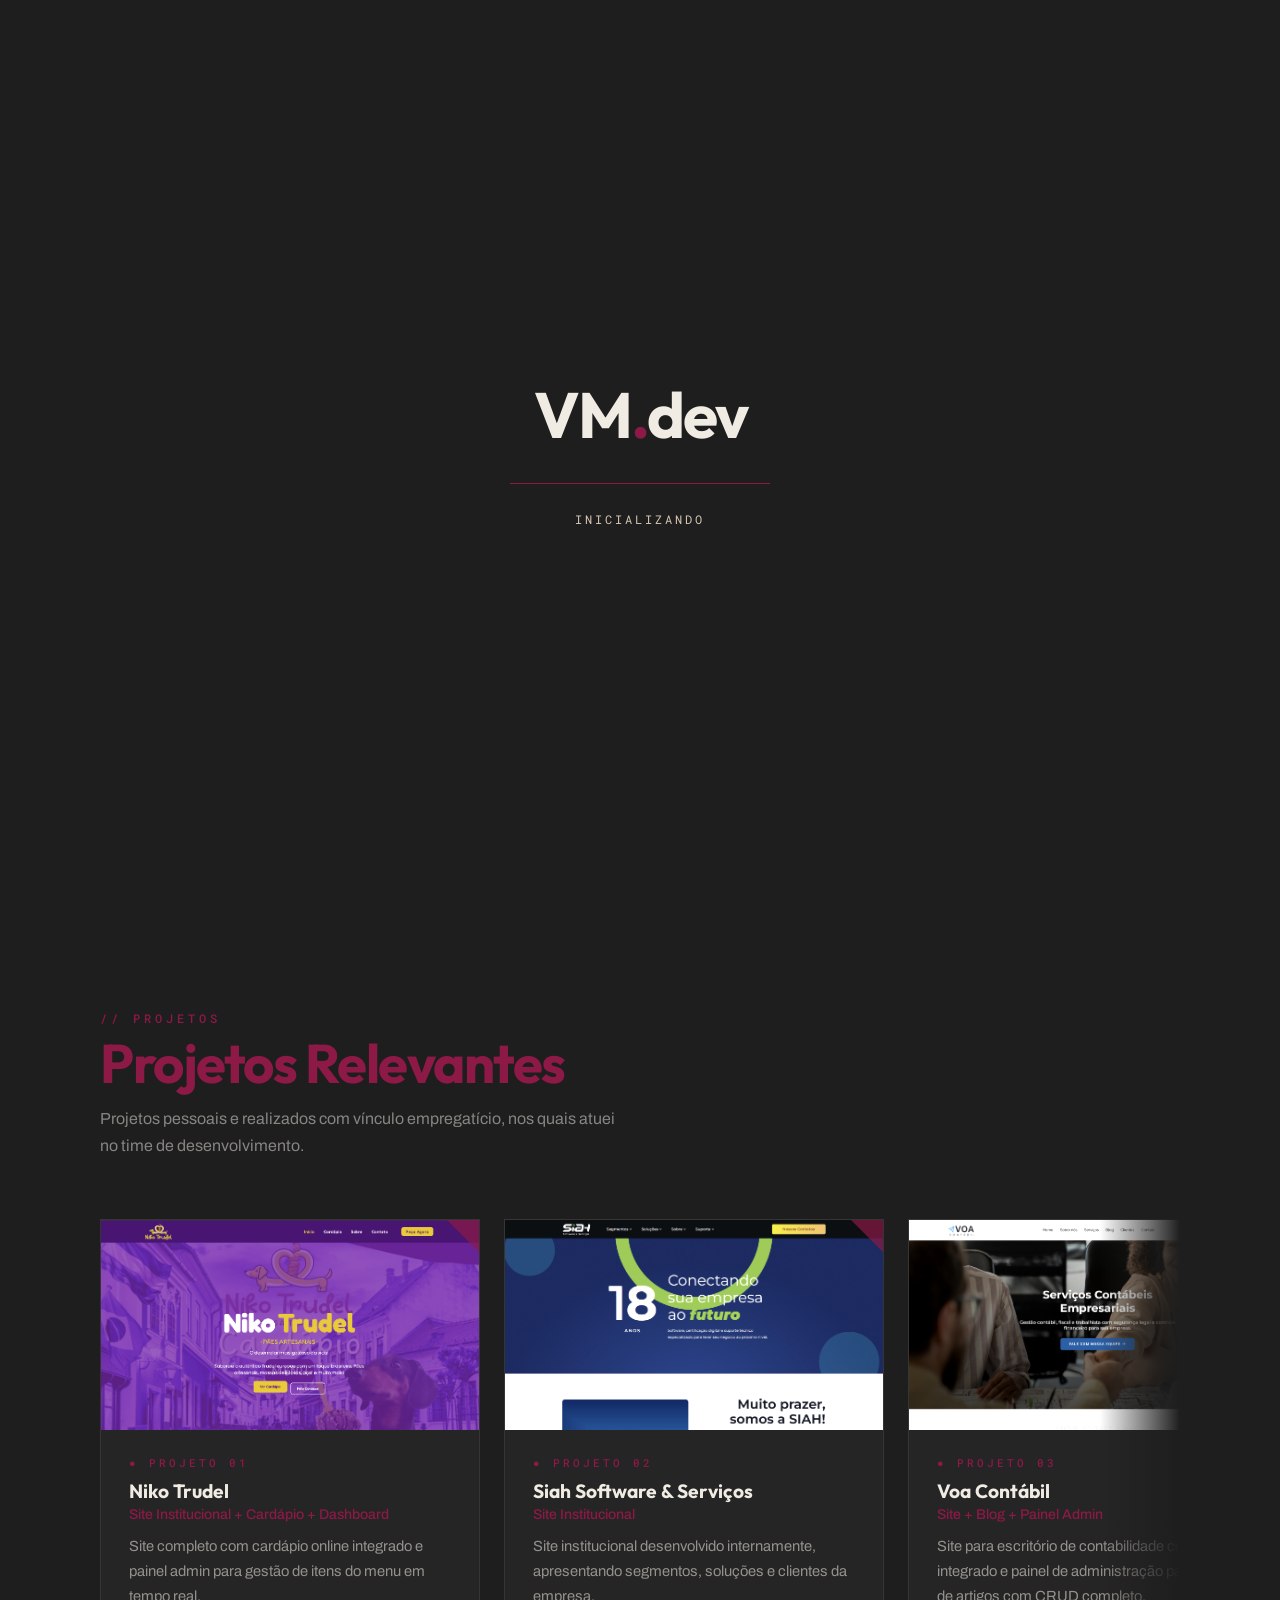
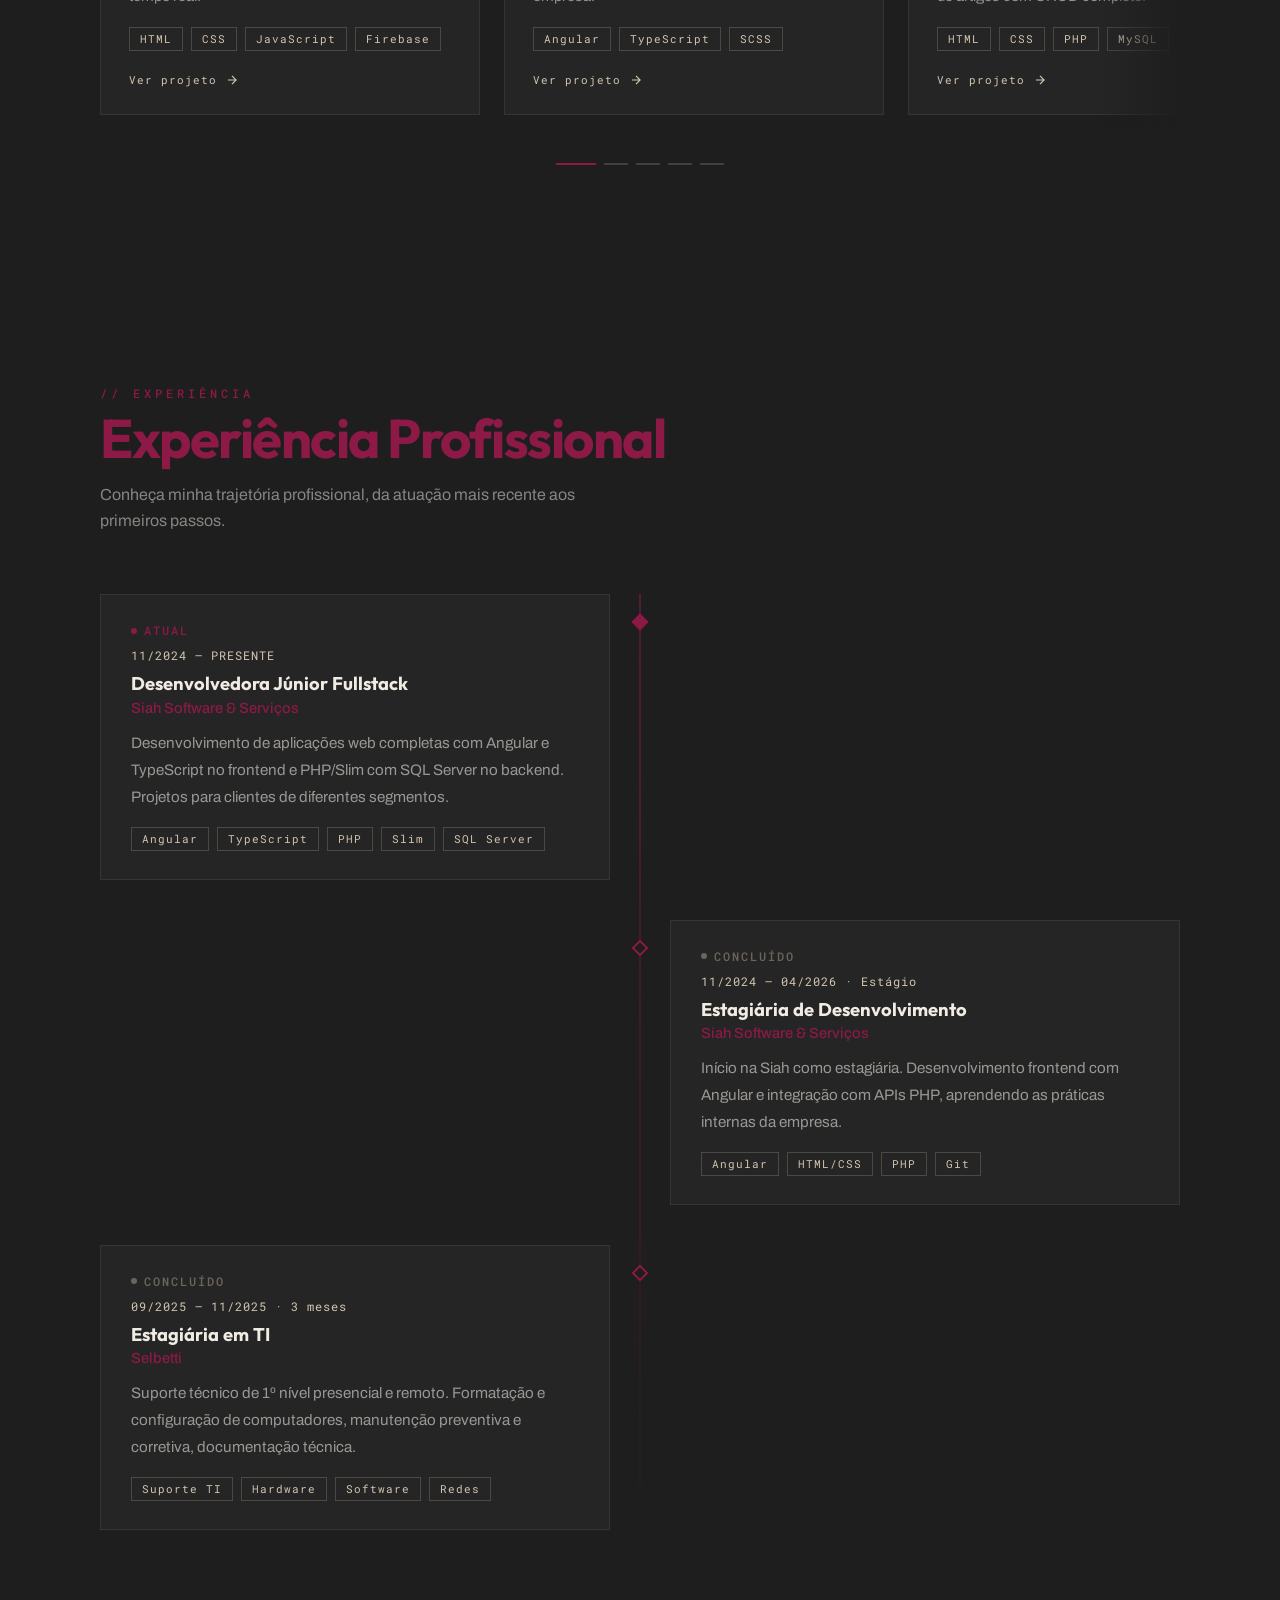
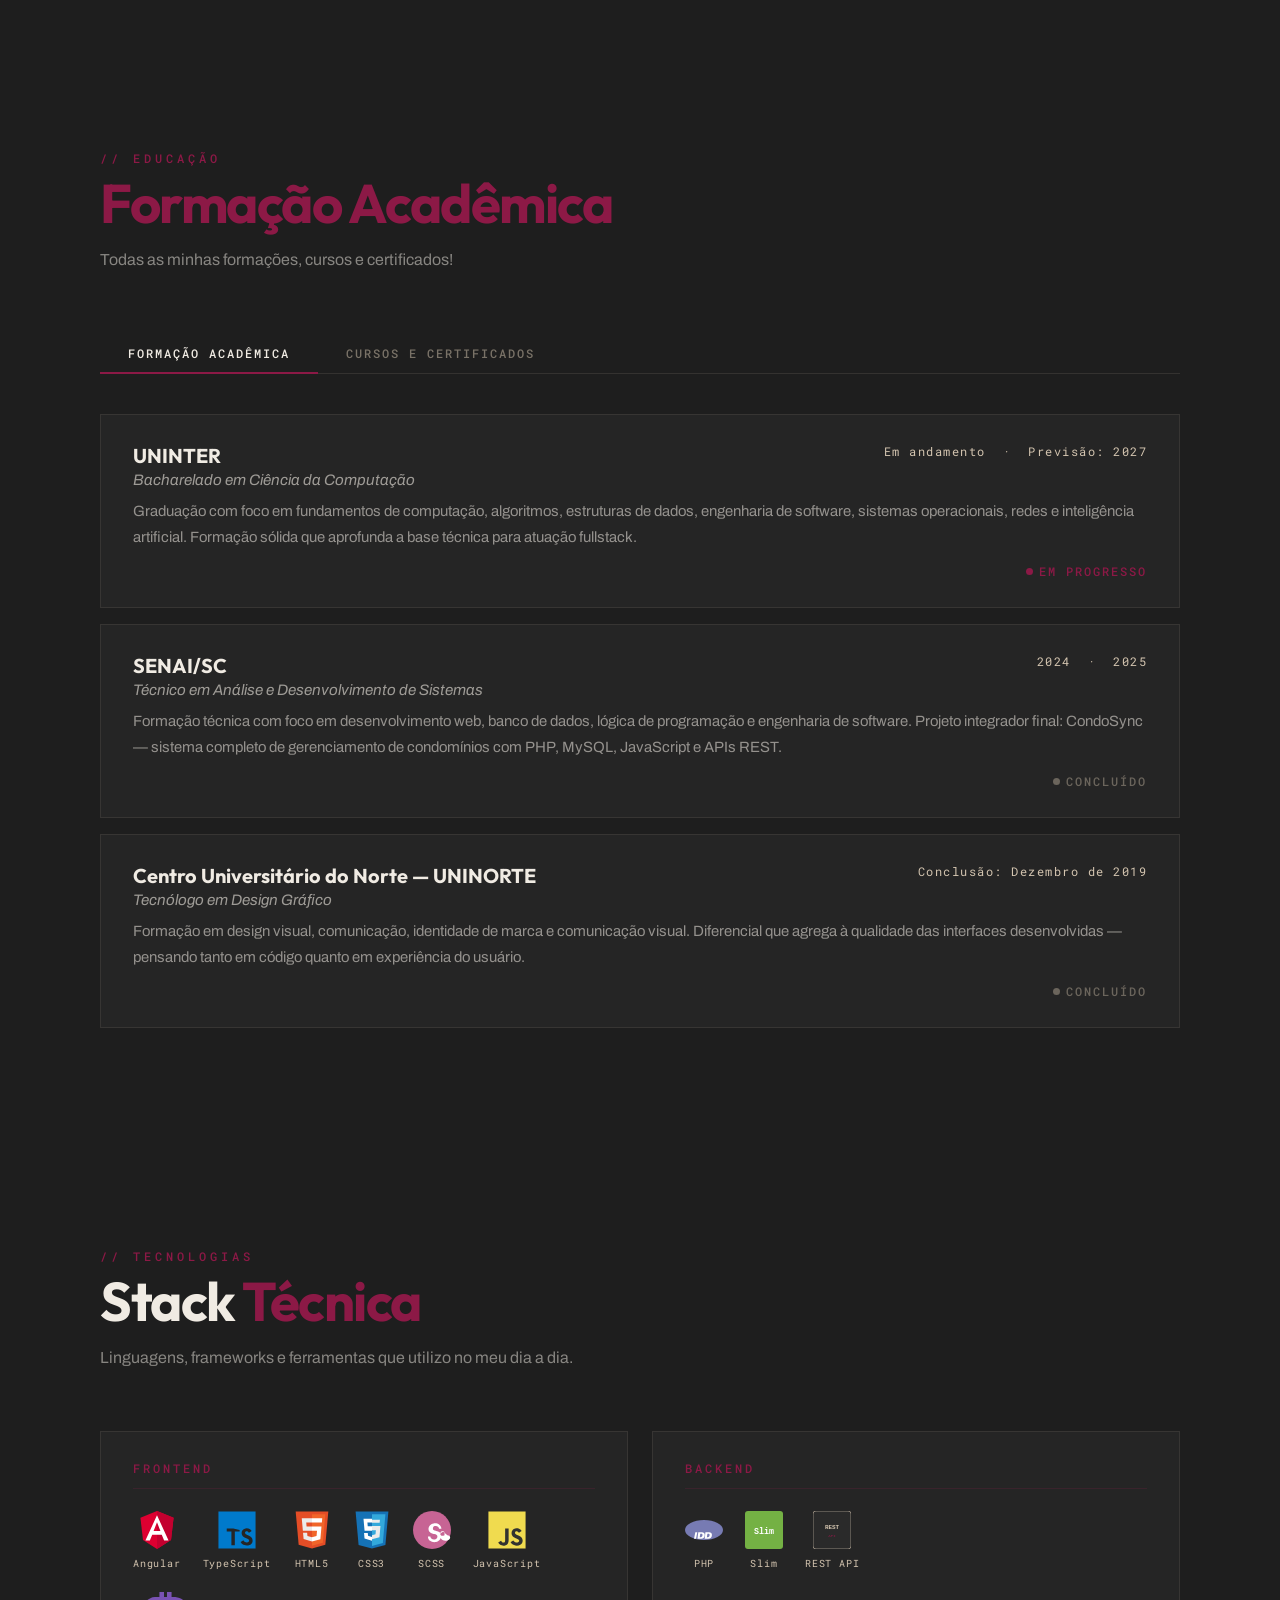
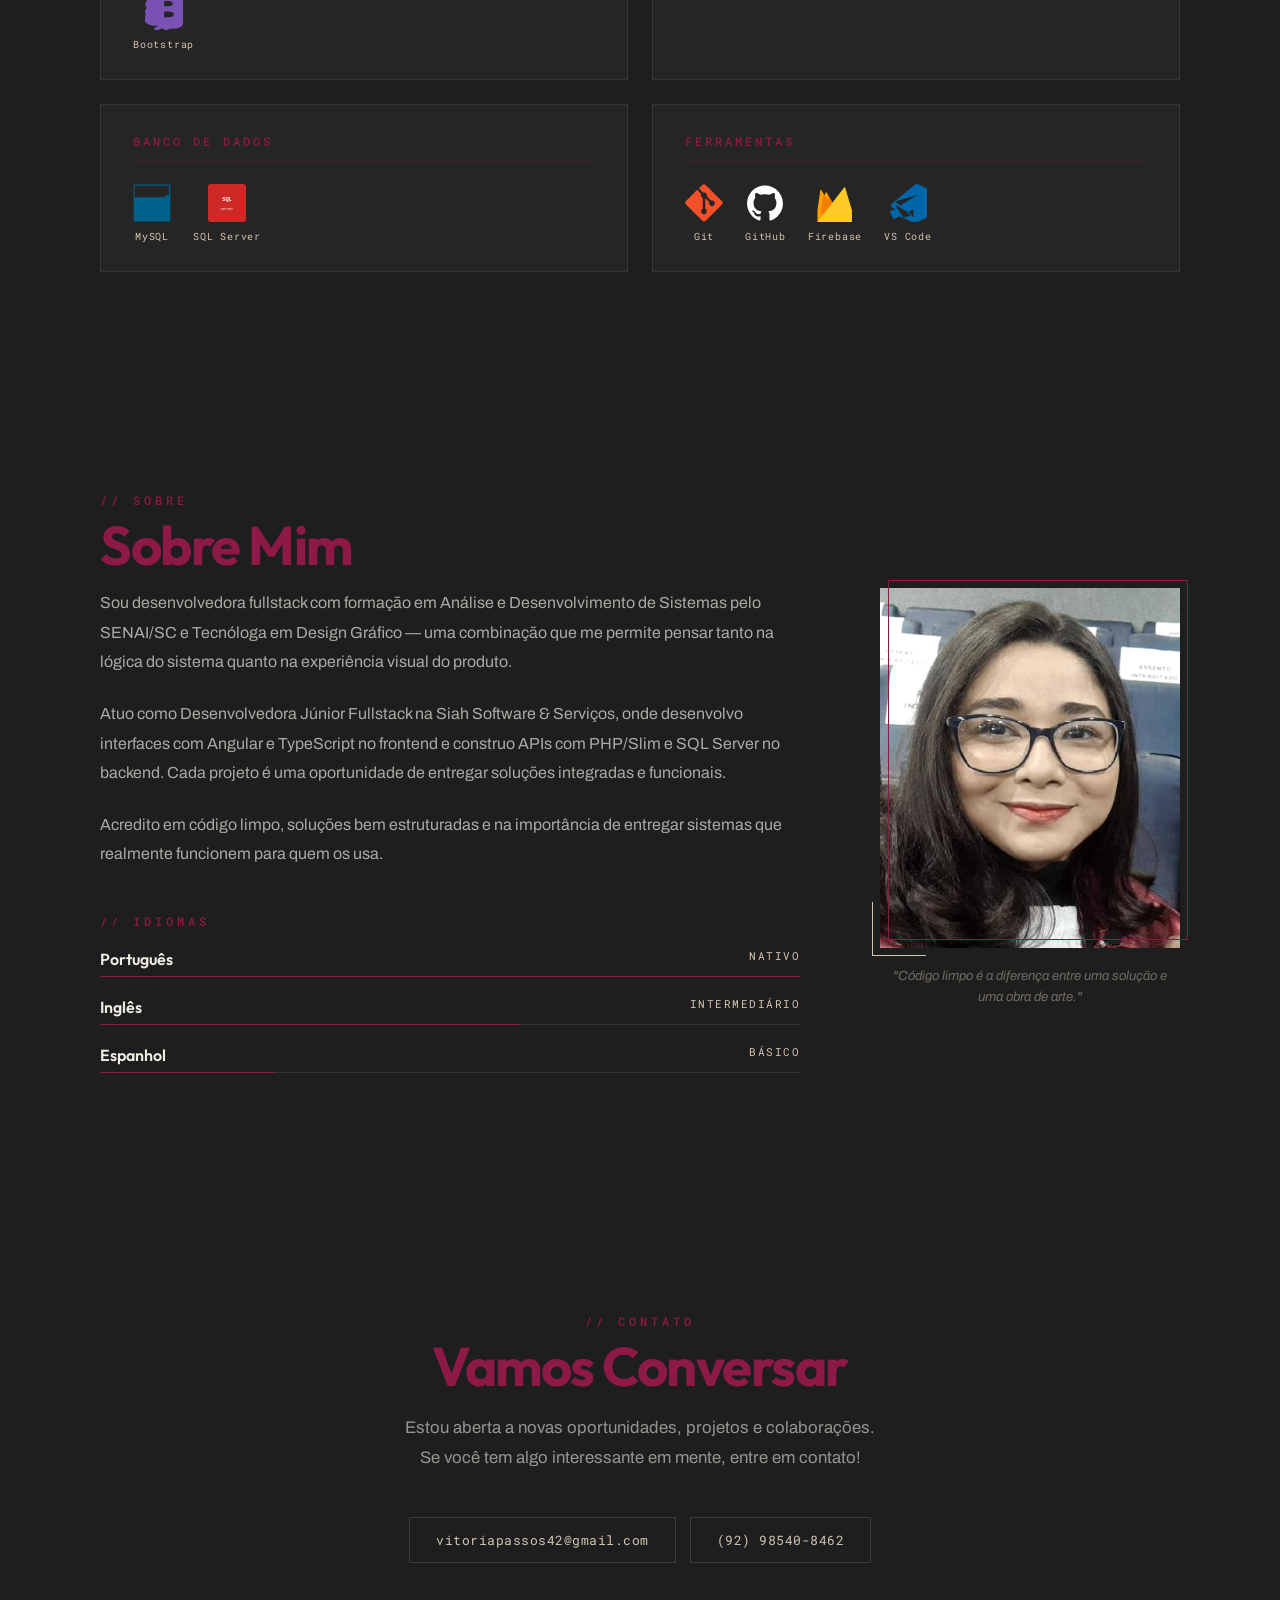
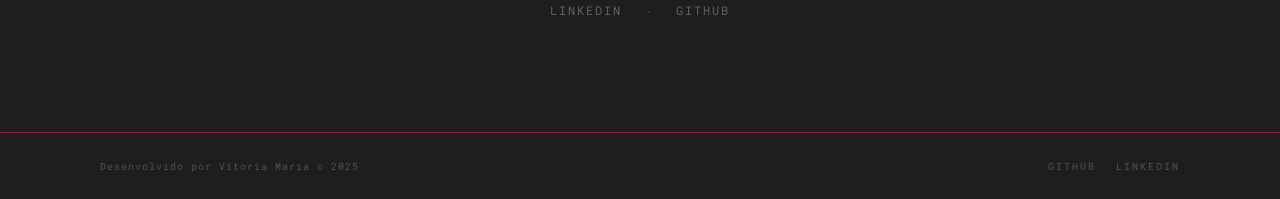
==== index.html @ a1ecca9d "portfólio pessoal Portfólio profissional pessoal" ====
<!DOCTYPE html>
<html lang="pt-BR">

<head>
  <meta charset="UTF-8" />
  <meta name="viewport" content="width=device-width, initial-scale=1.0" />
  <title>Vitoria Maria — Desenvolvedora Fullstack</title>
  <link rel="preconnect" href="https://fonts.googleapis.com" />
  <link rel="preconnect" href="https://fonts.gstatic.com" crossorigin />
  <link
    href="https://fonts.googleapis.com/css2?family=Outfit:wght@600;700&family=Archivo:wght@400;500&family=Roboto+Mono:wght@500&display=swap"
    rel="stylesheet" />
  <link rel="stylesheet" href="assets/css/style.css" />
</head>

<body>

  <!-- PRELOADER -->
  <div id="preloader">
    <div class="pre-logo">VM<span>.</span>dev</div>
    <div class="pre-bar-wrap">
      <div class="pre-bar"></div>
    </div>
    <div class="pre-status">Inicializando<span class="pre-dots"></span></div>
  </div>

  <!-- NAVBAR -->
  <nav>
    <div class="nav-inner">
      <a href="#hero" class="nav-logo">VM<span>.</span></a>
      <ul class="nav-links" id="navLinks">
        <li><a href="#projetos" data-pt="Projetos" data-en="Projects">Projetos</a></li>
        <li><a href="#experiencia" data-pt="Experiência" data-en="Experience">Experiência</a></li>
        <li><a href="#formacao" data-pt="Educação" data-en="Education">Educação</a></li>
        <li><a href="#tecnologias" data-pt="Tecnologias" data-en="Technologies">Tecnologias</a></li>
        <li><a href="#sobre" data-pt="Sobre" data-en="About">Sobre</a></li>
        <li><a href="#contato" data-pt="Contato" data-en="Contact">Contato</a></li>
      </ul>
      <div class="nav-social">
        <a href="https://github.com/ViviPassos" target="_blank" aria-label="GitHub">
          <svg width="18" height="18" viewBox="0 0 24 24" fill="currentColor">
            <path
              d="M12 0C5.37 0 0 5.37 0 12c0 5.3 3.438 9.8 8.205 11.385.6.113.82-.258.82-.577 0-.285-.01-1.04-.015-2.04-3.338.724-4.042-1.61-4.042-1.61-.546-1.385-1.335-1.755-1.335-1.755-1.087-.744.084-.729.084-.729 1.205.084 1.838 1.236 1.838 1.236 1.07 1.835 2.809 1.305 3.495.998.108-.776.417-1.305.76-1.605-2.665-.3-5.466-1.332-5.466-5.93 0-1.31.465-2.38 1.235-3.22-.135-.303-.54-1.523.105-3.176 0 0 1.005-.322 3.3 1.23.96-.267 1.98-.399 3-.405 1.02.006 2.04.138 3 .405 2.28-1.552 3.285-1.23 3.285-1.23.645 1.653.24 2.873.12 3.176.765.84 1.23 1.91 1.23 3.22 0 4.61-2.805 5.625-5.475 5.92.42.36.81 1.096.81 2.22 0 1.606-.015 2.896-.015 3.286 0 .315.21.69.825.57C20.565 21.795 24 17.295 24 12c0-6.63-5.37-12-12-12" />
          </svg>
        </a>
        <a href="https://www.linkedin.com/in/vitoria-passos-179610254/" target="_blank" aria-label="LinkedIn">
          <svg width="18" height="18" viewBox="0 0 24 24" fill="currentColor">
            <path
              d="M20.447 20.452h-3.554v-5.569c0-1.328-.027-3.037-1.852-3.037-1.853 0-2.136 1.445-2.136 2.939v5.667H9.351V9h3.414v1.561h.046c.477-.9 1.637-1.85 3.37-1.85 3.601 0 4.267 2.37 4.267 5.455v6.286zM5.337 7.433c-1.144 0-2.063-.926-2.063-2.065 0-1.138.92-2.063 2.063-2.063 1.14 0 2.064.925 2.064 2.063 0 1.139-.925 2.065-2.064 2.065zm1.782 13.019H3.555V9h3.564v11.452zM22.225 0H1.771C.792 0 0 .774 0 1.729v20.542C0 23.227.792 24 1.771 24h20.451C23.2 24 24 23.227 24 22.271V1.729C24 .774 23.2 0 22.222 0h.003z" />
          </svg>
        </a>
      </div>

      <div class="lang-switcher" id="langSwitcher">
        <button class="lang-btn" id="langBtn">PT</button>
        <div class="lang-dropdown" id="langDropdown">
          <div class="lang-option active" data-lang="pt"><span class="lang-flag">🇧🇷</span> Português</div>
          <div class="lang-option" data-lang="en"><span class="lang-flag">🇺🇸</span> English</div>
        </div>
      </div>
      <button class="hamburger" id="hamburger"><span></span><span></span><span></span></button>
    </div>
  </nav>

  <!-- ── HERO ── -->
  <section id="hero">
    <div class="container">
      <div class="hero-inner">
        <div class="hero-left reveal">
          <div class="hero-eyebrow"><span data-pt="Desenvolvedora Fullstack · Manaus, AM"
              data-en="Fullstack Developer · Manaus, AM">Desenvolvedora Fullstack · Manaus, AM</span></div>
          <h1 class="hero-name">
            VITORIA
            <span class="line2">MARIA.</span>
          </h1>
          <div class="hero-role-wrap">
            <div class="hero-role">
              <div data-pt="Angular &amp; TypeScript" data-en="Angular &amp; TypeScript">Angular &amp; TypeScript</div>
              <div data-pt="PHP / Slim Framework" data-en="PHP / Slim Framework">PHP / Slim Framework</div>
              <div data-pt="Frontend &amp; Backend" data-en="Frontend &amp; Backend">Frontend &amp; Backend</div>
            </div>
          </div>
          <a href="#" class="btn-primary" download>
            <svg width="16" height="16" viewBox="0 0 24 24" fill="none" stroke="currentColor" stroke-width="2">
              <path d="M21 15v4a2 2 0 01-2 2H5a2 2 0 01-2-2v-4" />
              <polyline points="7,10 12,15 17,10" />
              <line x1="12" y1="15" x2="12" y2="3" />
            </svg>
            <span data-pt="Baixar CV" data-en="Download CV">Baixar CV</span>
          </a>
        </div>
        <div class="hero-deco reveal reveal-d2">
          <svg viewBox="0 0 400 400" fill="none" xmlns="http://www.w3.org/2000/svg">
            <circle cx="200" cy="200" r="185" stroke="#8C1946" stroke-width=".8" />
            <circle cx="200" cy="200" r="140" stroke="#D4C5B0" stroke-width=".4" />
            <circle cx="200" cy="200" r="90" stroke="#8C1946" stroke-width=".8" />
            <circle cx="200" cy="200" r="40" stroke="#D4C5B0" stroke-width=".4" />
            <line x1="15" y1="200" x2="385" y2="200" stroke="#D4C5B0" stroke-width=".4" />
            <line x1="200" y1="15" x2="200" y2="385" stroke="#D4C5B0" stroke-width=".4" />
            <line x1="69" y1="69" x2="331" y2="331" stroke="#8C1946" stroke-width=".4" />
            <line x1="331" y1="69" x2="69" y2="331" stroke="#8C1946" stroke-width=".4" />
            <ellipse cx="200" cy="200" rx="185" ry="60" stroke="#D4C5B0" stroke-width=".5"
              transform="rotate(-25 200 200)" />
            <rect x="193" y="193" width="14" height="14" stroke="#8C1946" stroke-width="1"
              transform="rotate(45 200 200)" />
            <circle cx="200" cy="15" r="3" fill="#8C1946" />
            <circle cx="200" cy="385" r="3" fill="#8C1946" />
            <circle cx="15" cy="200" r="3" fill="#8C1946" />
            <circle cx="385" cy="200" r="3" fill="#8C1946" />
            <text x="206" y="38" fill="#D4C5B0" font-family="monospace" font-size="9" opacity=".7">N</text>
            <text x="362" y="204" fill="#D4C5B0" font-family="monospace" font-size="9" opacity=".7">E</text>
            <text x="206" y="378" fill="#D4C5B0" font-family="monospace" font-size="9" opacity=".7">S</text>
            <text x="18" y="204" fill="#D4C5B0" font-family="monospace" font-size="9" opacity=".7">W</text>
          </svg>
        </div>
      </div>
    </div>
  </section>

  <!-- ── PROJETOS ── -->
  <section id="projetos">
    <div class="container">
      <div class="section-label">// <span data-pt="Projetos" data-en="Projects">Projetos</span></div>
      <h2 class="section-title"><span data-pt="Projetos" data-en="Projects">Projetos</span> <span>Relevantes</span></h2>
      <p class="section-sub"
        data-pt="Projetos pessoais e realizados com vínculo empregatício, nos quais atuei no time de desenvolvimento."
        data-en="Personal projects and those developed through employment, in which I worked as part of the development team.">
        Projetos pessoais e realizados com vínculo empregatício, nos quais atuei no time de desenvolvimento.</p>

      <div class="proj-track-wrap reveal">
        <div class="proj-track" id="projTrack">

          <div class="proj-card">
            <div class="proj-img"><img src="assets/img/niko.png" alt="Niko Trudel" /></div>
            <div class="proj-body">
              <div class="proj-idx">● PROJETO 01</div>
              <div class="proj-name">Niko Trudel</div>
              <div class="proj-type"><span data-pt="Site Institucional + Cardápio + Dashboard"
                  data-en="Institutional Site + Menu + Dashboard">Site Institucional + Cardápio + Dashboard</span></div>
              <p class="proj-desc"><span
                  data-pt="Site completo com cardápio online integrado e painel admin para gestão de itens do menu em tempo real."
                  data-en="Complete site with integrated online menu and admin panel for real-time item management.">Site
                  completo com cardápio online integrado e painel admin para gestão de itens do menu em tempo
                  real.</span></p>
              <div style="display:flex;flex-wrap:wrap;gap:8px;margin-bottom:18px;">
                <span class="tag">HTML</span><span class="tag">CSS</span><span class="tag">JavaScript</span><span
                  class="tag">Firebase</span>
              </div>
              <a href="https://sitenikotrudel.web.app/" target="_blank" rel="noopener" class="proj-link">
                Ver projeto <svg width="14" height="14" viewBox="0 0 24 24" fill="none" stroke="currentColor"
                  stroke-width="2">
                  <path d="M5 12h14M12 5l7 7-7 7" />
                </svg>
              </a>
            </div>
          </div>

          <div class="proj-card">
            <div class="proj-img"><img src="assets/img/siah.png" alt="Siah" /></div>
            <div class="proj-body">
              <div class="proj-idx">● PROJETO 02</div>
              <div class="proj-name">Siah Software &amp; Serviços</div>
              <div class="proj-type" data-pt="Site Institucional" data-en="Institutional Site">Site Institucional</div>
              <p class="proj-desc"><span
                  data-pt="Site institucional desenvolvido internamente, apresentando segmentos, soluções e clientes da empresa."
                  data-en="Institutional site developed in-house, showcasing the company's segments, solutions and clients.">Site
                  institucional desenvolvido internamente, apresentando segmentos, soluções e clientes da
                  empresa.</span></p>
              <div style="display:flex;flex-wrap:wrap;gap:8px;margin-bottom:18px;">
                <span class="tag">Angular</span><span class="tag">TypeScript</span><span class="tag">SCSS</span>
              </div>
              <a href="https://sitesiah.web.app/" target="_blank" rel="noopener" class="proj-link">
                Ver projeto <svg width="14" height="14" viewBox="0 0 24 24" fill="none" stroke="currentColor"
                  stroke-width="2">
                  <path d="M5 12h14M12 5l7 7-7 7" />
                </svg>
              </a>
            </div>
          </div>

          <div class="proj-card">
            <div class="proj-img"><img src="assets/img/voa.png" alt="Voa Contábil" /></div>
            <div class="proj-body">
              <div class="proj-idx">● PROJETO 03</div>
              <div class="proj-name">Voa Contábil</div>
              <div class="proj-type">Site + Blog + Painel Admin</div>
              <p class="proj-desc"><span
                  data-pt="Site para escritório de contabilidade com blog integrado e painel de administração para gestão de artigos com CRUD completo."
                  data-en="Accounting office site with integrated blog and admin panel for full CRUD article management.">Site
                  para escritório de contabilidade com blog integrado e painel de administração para gestão de artigos
                  com CRUD completo.</span></p>
              <div style="display:flex;flex-wrap:wrap;gap:8px;margin-bottom:18px;">
                <span class="tag">HTML</span><span class="tag">CSS</span><span class="tag">PHP</span><span
                  class="tag">MySQL</span>
              </div>
              <a href="https://voacontabil.com.br/" target="_blank" rel="noopener" class="proj-link">
                Ver projeto <svg width="14" height="14" viewBox="0 0 24 24" fill="none" stroke="currentColor"
                  stroke-width="2">
                  <path d="M5 12h14M12 5l7 7-7 7" />
                </svg>
              </a>
            </div>
          </div>

          <div class="proj-card">
            <div class="proj-img"><img src="assets/img/am.png" alt="AM Consultoria" /></div>
            <div class="proj-body">
              <div class="proj-idx">● PROJETO 04</div>
              <div class="proj-name">AM Consultoria Qualisan</div>
              <div class="proj-type">Site + Blog + Painel Admin</div>
              <p class="proj-desc"><span
                  data-pt="Site para consultoria em segurança alimentar com blog técnico e painel admin para publicação de artigos."
                  data-en="Food safety consultancy site with a technical blog and admin panel for article publishing.">Site
                  para consultoria em segurança alimentar com blog técnico e painel admin para publicação de
                  artigos.</span></p>
              <div style="display:flex;flex-wrap:wrap;gap:8px;margin-bottom:18px;">
                <span class="tag">HTML</span><span class="tag">CSS</span><span class="tag">PHP</span><span
                  class="tag">MySQL</span>
              </div>
              <a href="https://amconsultoriaqualisan.com.br/" target="_blank" rel="noopener" class="proj-link">
                Ver projeto <svg width="14" height="14" viewBox="0 0 24 24" fill="none" stroke="currentColor"
                  stroke-width="2">
                  <path d="M5 12h14M12 5l7 7-7 7" />
                </svg>
              </a>
            </div>
          </div>

          <div class="proj-card">
            <div class="proj-img-placeholder">
              <svg width="52" height="52" viewBox="0 0 24 24" fill="none" stroke="#8C1946" stroke-width="1.2">
                <path d="M3 9l9-7 9 7v11a2 2 0 01-2 2H5a2 2 0 01-2-2z" />
                <polyline points="9,22 9,12 15,12 15,22" />
              </svg>
            </div>
            <div class="proj-body">
              <div class="proj-idx">● PROJETO 05 · ACADÊMICO</div>
              <div class="proj-name">CondoSync</div>
              <div class="proj-type"><span data-pt="Sistema de Gerenciamento de Condomínios"
                  data-en="Condominium Management System">Sistema de Gerenciamento de Condomínios</span></div>
              <p class="proj-desc"><span
                  data-pt="Projeto integrador final do SENAI. Sistema colaborativo com APIs REST e banco de dados, dividido entre equipes e setores."
                  data-en="SENAI final integrator project. Collaborative system using REST APIs and database, split across teams and departments.">Projeto
                  integrador final do SENAI. Sistema colaborativo com APIs REST e banco de dados, dividido entre equipes
                  e setores.</span></p>
              <div style="display:flex;flex-wrap:wrap;gap:8px;">
                <span class="tag">PHP</span><span class="tag">MySQL</span><span class="tag">JavaScript</span><span
                  class="tag">Bootstrap</span>
              </div>
            </div>
          </div>

        </div>
      </div>
      <div class="proj-dots" id="projDots">
        <button class="proj-dot active" data-idx="0"></button>
        <button class="proj-dot" data-idx="1"></button>
        <button class="proj-dot" data-idx="2"></button>
        <button class="proj-dot" data-idx="3"></button>
        <button class="proj-dot" data-idx="4"></button>
      </div>
    </div>
  </section>

  <!-- ── EXPERIÊNCIA ── -->
  <section id="experiencia">
    <div class="container">
      <div class="section-label">// <span data-pt="Experiência" data-en="Experience">Experiência</span></div>
      <h2 class="section-title"><span data-pt="Experiência" data-en="Experience">Experiência</span> <span
          data-pt="Profissional" data-en="Professional">Profissional</span></h2>
      <p class="section-sub"
        data-pt="Conheça minha trajetória profissional, da atuação mais recente aos primeiros passos."
        data-en="Discover my professional journey, from the most recent role to the first steps.">Conheça minha
        trajetória profissional, da atuação mais recente aos primeiros passos.</p>

      <div class="timeline-wrap reveal">
        <div class="tl-line"></div>
        <div class="tl-items">

          <div class="tl-item left">
            <div class="tl-card">
              <div class="tl-status"><span class="sdot"></span> <span data-pt="ATUAL" data-en="CURRENT">ATUAL</span>
              </div>
              <div class="tl-date">11/2024 — PRESENTE</div>
              <div class="tl-role" data-pt="Desenvolvedora Júnior Fullstack" data-en="Junior Fullstack Developer">
                Desenvolvedora Júnior Fullstack</div>
              <div class="tl-company">Siah Software &amp; Serviços</div>
              <p class="tl-desc"><span
                  data-pt="Desenvolvimento de aplicações web completas com Angular e TypeScript no frontend e PHP/Slim com SQL Server no backend. Projetos para clientes de diferentes segmentos."
                  data-en="Development of complete web applications with Angular and TypeScript on the frontend and PHP/Slim with SQL Server on the backend. Projects for clients across different industries.">Desenvolvimento
                  de aplicações web completas com Angular e TypeScript no frontend e PHP/Slim com SQL Server no backend.
                  Projetos para clientes de diferentes segmentos.</span></p>
              <div class="tl-tags"><span class="tag">Angular</span><span class="tag">TypeScript</span><span
                  class="tag">PHP</span><span class="tag">Slim</span><span class="tag">SQL Server</span></div>
            </div>
            <div class="tl-center">
              <div class="tl-dot active"></div>
            </div>
            <div class="tl-empty"></div>
          </div>

          <div class="tl-item right">
            <div class="tl-empty"></div>
            <div class="tl-center">
              <div class="tl-dot"></div>
            </div>
            <div class="tl-card">
              <div class="tl-status done"><span class="sdot"></span> <span data-pt="CONCLUÍDO"
                  data-en="COMPLETED">CONCLUÍDO</span></div>
              <div class="tl-date">11/2024 — 04/2026 · Estágio</div>
              <div class="tl-role" data-pt="Estagiária de Desenvolvimento" data-en="Development Intern">Estagiária de
                Desenvolvimento</div>
              <div class="tl-company">Siah Software &amp; Serviços</div>
              <p class="tl-desc"><span
                  data-pt="Início na Siah como estagiária. Desenvolvimento frontend com Angular e integração com APIs PHP, aprendendo as práticas internas da empresa."
                  data-en="Started at Siah as an intern. Frontend development with Angular and PHP API integration, learning the company's internal practices.">Início
                  na Siah como estagiária. Desenvolvimento frontend com Angular e integração com APIs PHP, aprendendo as
                  práticas internas da empresa.</span></p>
              <div class="tl-tags"><span class="tag">Angular</span><span class="tag">HTML/CSS</span><span
                  class="tag">PHP</span><span class="tag">Git</span></div>
            </div>
          </div>

          <div class="tl-item left">
            <div class="tl-card">
              <div class="tl-status done"><span class="sdot"></span> CONCLUÍDO</div>
              <div class="tl-date">09/2025 — 11/2025 · 3 meses</div>
              <div class="tl-role" data-pt="Estagiária em TI" data-en="IT Intern">Estagiária em TI</div>
              <div class="tl-company">Selbetti</div>
              <p class="tl-desc"><span
                  data-pt="Suporte técnico de 1º nível presencial e remoto. Formatação e configuração de computadores, manutenção preventiva e corretiva, documentação técnica."
                  data-en="1st level on-site and remote technical support. Computer formatting and configuration, preventive and corrective maintenance, technical documentation.">Suporte
                  técnico de 1º nível presencial e remoto. Formatação e configuração de computadores, manutenção
                  preventiva e corretiva, documentação técnica.</span></p>
              <div class="tl-tags"><span class="tag">Suporte TI</span><span class="tag">Hardware</span><span
                  class="tag">Software</span><span class="tag">Redes</span></div>
            </div>
            <div class="tl-center">
              <div class="tl-dot"></div>
            </div>
            <div class="tl-empty"></div>
          </div>

        </div>
      </div>
    </div>
  </section>

  <!-- ── FORMAÇÃO ── -->
  <section id="formacao">
    <div class="container">
      <div class="section-label">// <span data-pt="Educação" data-en="Education">Educação</span></div>
      <h2 class="section-title"><span data-pt="Formação" data-en="Education">Formação</span> <span data-pt="Acadêmica"
          data-en="">Acadêmica</span></h2>
      <p class="section-sub" data-pt="Todas as minhas formações, cursos e certificados!"
        data-en="All my degrees, courses and certificates!">Todas as minhas formações, cursos e certificados!</p>

      <div class="edu-tabs">
        <button class="edu-tab active" data-tab="academica" data-pt="Formação Acadêmica"
          data-en="Academic Background">Formação Acadêmica</button>
        <button class="edu-tab" data-tab="cursos" data-pt="Cursos e Certificados"
          data-en="Courses &amp; Certificates">Cursos e Certificados</button>
      </div>

      <!-- FORMAÇÃO ACADÊMICA -->
      <div class="edu-panel active" id="panel-academica">

        <div class="edu-item reveal">
          <div class="edu-item-header">
            <div class="edu-item-left">
              <div class="edu-inst-name">UNINTER</div>
              <div class="edu-degree-name">Bacharelado em Ciência da Computação</div>
            </div>
            <div class="edu-dates">Em andamento &nbsp;·&nbsp; Previsão: 2027</div>
          </div>
          <div class="edu-desc">
            <span
              data-pt="Graduação com foco em fundamentos de computação, algoritmos, estruturas de dados, engenharia de software, sistemas operacionais, redes e inteligência artificial. Formação sólida que aprofunda a base técnica para atuação fullstack."
              data-en="Degree focused on computing fundamentals, algorithms, data structures, software engineering, operating systems, networks and artificial intelligence. A solid foundation that deepens technical skills for fullstack development.">Graduação
              com foco em fundamentos de computação, algoritmos, estruturas de dados, engenharia de software, sistemas
              operacionais, redes e inteligência artificial. Formação sólida que aprofunda a base técnica para atuação
              fullstack.</span>
          </div>
          <div class="edu-status-row">
            <div class="edu-badge"><span class="bdot"></span> <span data-pt="Em Progresso" data-en="In Progress">Em
                Progresso</span></div>
          </div>
        </div>

        <div class="edu-item reveal">
          <div class="edu-item-header">
            <div class="edu-item-left">
              <div class="edu-inst-name">SENAI/SC</div>
              <div class="edu-degree-name">Técnico em Análise e Desenvolvimento de Sistemas</div>
            </div>
            <div class="edu-dates">2024 &nbsp;·&nbsp; 2025</div>
          </div>
          <div class="edu-desc">
            <span
              data-pt="Formação técnica com foco em desenvolvimento web, banco de dados, lógica de programação e engenharia de software. Projeto integrador final: CondoSync — sistema completo de gerenciamento de condomínios com PHP, MySQL, JavaScript e APIs REST."
              data-en="Technical training focused on web development, databases, programming logic and software engineering. Final integrating project: CondoSync — a complete condominium management system using PHP, MySQL, JavaScript and REST APIs.">Formação
              técnica com foco em desenvolvimento web, banco de dados, lógica de programação e engenharia de software.
              Projeto integrador final: CondoSync — sistema completo de gerenciamento de condomínios com PHP, MySQL,
              JavaScript e APIs REST.</span>
          </div>
          <div class="edu-status-row">
            <div class="edu-badge done"><span class="bdot"></span> <span data-pt="Concluído"
                data-en="Completed">Concluído</span></div>
          </div>
        </div>

        <div class="edu-item reveal">
          <div class="edu-item-header">
            <div class="edu-item-left">
              <div class="edu-inst-name">Centro Universitário do Norte — UNINORTE</div>
              <div class="edu-degree-name">Tecnólogo em Design Gráfico</div>
            </div>
            <div class="edu-dates">Conclusão: Dezembro de 2019</div>
          </div>
          <div class="edu-desc">
            <span
              data-pt="Formação em design visual, comunicação, identidade de marca e comunicação visual. Diferencial que agrega à qualidade das interfaces desenvolvidas — pensando tanto em código quanto em experiência do usuário."
              data-en="Degree in visual design, branding, communication and visual identity. A differentiator that enhances the quality of developed interfaces — thinking about both code and user experience.">Formação
              em design visual, comunicação, identidade de marca e comunicação visual. Diferencial que agrega à
              qualidade das interfaces desenvolvidas — pensando tanto em código quanto em experiência do usuário.</span>
          </div>
          <div class="edu-status-row">
            <div class="edu-badge done"><span class="bdot"></span> Concluído</div>
          </div>
        </div>

      </div>

      <!-- CURSOS E CERTIFICADOS -->
      <div class="edu-panel" id="panel-cursos">
        <div class="curso-card reveal">
          <span class="curso-icon">▸</span>
          <div class="curso-info">
            <div class="curso-title"><span data-pt="Versionamento de Código com Git e GitHub"
                data-en="Code Versioning with Git and GitHub">Versionamento de Código com Git e GitHub</span></div>
            <div class="curso-plat">Bootcamp Rihappy · DIO</div>
          </div>
        </div>
        <div class="curso-card reveal">
          <span class="curso-icon">▸</span>
          <div class="curso-info">
            <div class="curso-title"><span data-pt="HTML, CSS e JavaScript para Iniciantes"
                data-en="HTML, CSS and JavaScript for Beginners">HTML, CSS e JavaScript para Iniciantes</span></div>
            <div class="curso-plat">Udemy</div>
          </div>
        </div>
        <div class="curso-card reveal">
          <span class="curso-icon">▸</span>
          <div class="curso-info">
            <div class="curso-title"><span data-pt="Lógica de Programação e Algoritmos com JavaScript"
                data-en="Programming Logic and Algorithms with JavaScript">Lógica de Programação e Algoritmos com
                JavaScript</span></div>
            <div class="curso-plat">Udemy</div>
          </div>
        </div>
      </div>

    </div>
  </section>

  <!-- ── TECNOLOGIAS ── -->
  <section id="tecnologias">
    <div class="container">
      <div class="section-label">// <span data-pt="Tecnologias" data-en="Technologies">Tecnologias</span></div>
      <h2 class="section-title">Stack <span data-pt="Técnica" data-en="Technical">Técnica</span></h2>
      <p class="section-sub" data-pt="Linguagens, frameworks e ferramentas que utilizo no meu dia a dia."
        data-en="Languages, frameworks and tools I use in my day to day.">Linguagens, frameworks e ferramentas que
        utilizo no meu dia a dia.</p>

      <div class="tech-sections reveal">
        <div class="tech-block">
          <div class="tech-block-title" data-pt="Frontend" data-en="Frontend">Frontend</div>
          <div class="tech-icons">
            <div class="ti"><svg viewBox="0 0 128 128">
                <path fill="#DD0031" d="M64 0L8.158 22.401l8.635 74.906L64 128l47.207-30.693 8.635-74.906z" />
                <path fill="#C3002F" d="M64 0v128l47.207-30.693 8.635-74.906z" />
                <path fill="#fff"
                  d="M64 14.388L24.963 99.605h14.947l7.989-19.986h32.135l7.989 19.986h14.947L64 14.388zm11.51 53.31H52.49L64 37.9z" />
              </svg><span class="ti-label">Angular</span></div>
            <div class="ti"><svg viewBox="0 0 128 128">
                <path fill="#007acc"
                  d="M1.5 63.91v62.5h125v-125H1.5zm100.73-5a15.56 15.56 0 017.82 4.5 20.58 20.58 0 013 4c0 .16-5.4 3.81-8.69 5.85-.12.08-.6-.44-1.13-1.23a7.09 7.09 0 00-5.87-3.53c-3.79-.26-6.23 1.73-6.21 5a4.58 4.58 0 00.54 2.34c.83 1.73 2.38 2.76 7.24 4.86 8.95 3.85 12.78 6.39 15.16 10 2.66 4 3.25 10.46 1.45 15.24-2 5.2-6.9 8.73-13.83 9.9a38.32 38.32 0 01-9.52-.1 23 23 0 01-12.72-6.63c-1.15-1.27-3.39-4.58-3.25-4.82a9.34 9.34 0 011.15-.73l4.6-2.64 3.59-2.08.75 1.11a16.78 16.78 0 004.74 4.54c4 2.1 9.46 1.81 12.16-.62a5.43 5.43 0 00.69-6.92c-1-1.39-3-2.56-8.59-5-6.45-2.78-9.23-4.5-11.77-7.24a16.48 16.48 0 01-3.43-6.25 25 25 0 01-.22-8c1.33-6.23 6-10.58 12.82-11.87a31.66 31.66 0 019.49.26zm-29.34 5.24v5.12H56.66v46.23H45.15V69.26H29.38v-5a49.19 49.19 0 01.14-5.16c.06-.08 10-.12 22-.1z" />
              </svg><span class="ti-label">TypeScript</span></div>
            <div class="ti"><svg viewBox="0 0 128 128">
                <path fill="#E44D26" d="M19.037 113.876L9.032 1.661h109.936l-10.016 112.198-45.019 12.48z" />
                <path fill="#F16529" d="M64 116.8l36.378-10.086 8.559-95.878H64z" />
                <path fill="#EBEBEB"
                  d="M64 52.455H45.788L44.53 38.361H64V24.599H29.489l.33 3.692 3.382 37.927H64zm0 35.743l-.061.017-15.327-4.14-.979-10.975H33.816l1.928 21.609 28.193 7.826z" />
                <path fill="#fff"
                  d="M63.966 52.455v13.763h16.963l-1.6 17.884-15.363 4.147v14.319l28.212-7.82.207-2.325 3.234-36.233.335-3.735zm0-27.856v13.762h33.244l.276-3.092.628-6.978.329-3.692z" />
              </svg><span class="ti-label">HTML5</span></div>
            <div class="ti"><svg viewBox="0 0 128 128">
                <path fill="#1572B6"
                  d="M18.814 114.123L8.76 1.352h110.48l-10.064 112.754-45.243 12.543-45.119-12.526z" />
                <path fill="#33A9DC" d="M64.001 117.812l36.559-10.138 8.601-96.354H64.001z" />
                <path fill="#fff"
                  d="M64.001 51.429H49.648L48.57 38.857h15.431V26.357H35.372l.317 3.564 3.262 36.573h25.05V51.429zm0 35.802l-.26.07-13.129-3.542-.838-9.399H37.189l1.648 18.514 25.144 6.979z" />
                <path fill="#EBEBEB"
                  d="M63.966 51.429v13.065h13.129l-1.235 13.841-11.894 3.544v13.58l25.163-6.97.185-2.079 2.9-32.496.305-3.485H63.966zm0-25.072v13.5h25.83l.214-2.398.476-5.324.249-2.778H63.966z" />
              </svg><span class="ti-label">CSS3</span></div>
            <div class="ti"><svg viewBox="0 0 128 128">
                <path fill="#C76494" d="M64 0C28.655 0 0 28.655 0 64s28.655 64 64 64 64-28.655 64-64S99.345 0 64 0z" />
                <path
                  d="M103.016 70.888c-4.578 0-8.063 2.159-10.43 5.127-.838-1.643-1.96-3.122-3.289-4.258-2.94-2.56-6.777-3.931-11.077-4.757l-1.344-.257c-3.015-.597-5.65-1.16-7.51-2.645-1.674-1.345-2.43-3.156-2.308-5.536.185-3.651 2.87-6.83 6.01-7.65 4.498-1.166 8.806-.124 11.87 2.888 1.584 1.558 2.44 3.415 2.562 5.507.027.45.046.625.06.726h8.174c-.01-.378-.024-.725-.064-1.2-.368-5.177-2.765-9.613-6.929-12.848-3.966-3.081-9.034-4.567-14.834-4.567-1.42 0-2.888.1-4.382.316-5.557.804-10.374 3.567-13.571 7.763-3.068 4.024-4.299 8.975-3.465 13.948.698 4.163 2.89 7.485 6.517 9.877 3.093 2.041 6.92 3.144 10.623 3.811l1.357.247c3.664.673 6.754 1.383 8.852 3.16 1.87 1.577 2.647 3.685 2.37 6.45-.423 4.218-3.812 7.88-7.849 8.73-4.966 1.035-9.553.03-12.625-2.756-1.846-1.69-2.894-3.808-3.116-6.296-.027-.29-.046-.508-.058-.68h-8.178c.015.445.04.856.076 1.274.456 5.536 2.88 10.083 7.003 13.33 3.725 2.941 8.606 4.466 14.164 4.466 1.69 0 3.428-.148 5.18-.455 6.19-1.088 11.547-4.568 14.706-9.543.774-1.24 1.4-2.576 1.863-3.981.575 1.225 1.268 2.38 2.09 3.43 3.063 3.876 7.77 5.78 13.988 5.78.766 0 1.558-.034 2.374-.1 5.655-.448 9.974-2.728 12.09-6.42 1.037-1.81 1.44-3.832 1.14-5.672-.635-3.901-4.007-6.33-9.341-6.703zm3.617 10.215c-.76 1.326-2.726 2.233-5.145 2.428-.43.034-.853.05-1.267.05-3.46 0-5.87-.949-7.167-2.826-.836-1.223-1.312-2.862-1.456-4.998.755-3.657 2.754-6.138 5.876-7.235 1.032-.36 2.122-.508 3.222-.444 2.478.143 4.316 1.137 5.3 2.868.985 1.734.928 4.122-.363 6.157z"
                  fill="#FFF" />
              </svg><span class="ti-label">SCSS</span></div>
            <div class="ti"><svg viewBox="0 0 128 128">
                <path fill="#F0DB4F" d="M1.408 1.408h125.184v125.185H1.408z" />
                <path fill="#323330"
                  d="M116.347 96.736c-.917-5.711-4.641-10.508-15.672-14.981-3.832-1.761-8.104-3.022-9.377-5.926-.452-1.69-.512-2.642-.226-3.665.821-3.32 4.784-4.355 7.925-3.403 2.023.678 3.938 2.237 5.093 4.724 5.402-3.498 5.391-3.475 9.163-5.879-1.381-2.141-2.118-3.129-3.022-4.045-3.249-3.629-7.676-5.498-14.756-5.355l-3.688.477c-3.534.893-6.902 2.748-8.877 5.235-5.926 6.724-4.236 18.492 2.975 23.335 7.104 5.332 17.54 6.545 18.873 11.531 1.297 6.104-4.486 8.08-10.234 7.378-4.236-.881-6.592-3.034-9.139-6.949-4.688 2.713-4.688 2.713-9.508 5.485 1.143 2.499 2.344 3.63 4.26 5.795 9.068 9.198 31.76 8.746 35.83-5.176.165-.478 1.261-3.666.38-8.581zM69.462 58.943H57.753l-.048 30.272c0 6.438.333 12.34-.714 14.149-1.713 3.558-6.152 3.117-8.175 2.427-2.059-1.012-3.106-2.451-4.319-4.485-.333-.584-.583-1.036-.667-1.071l-9.52 5.83c1.583 3.249 3.915 6.069 6.902 7.901 4.462 2.678 10.459 3.499 16.731 2.059 4.082-1.189 7.604-3.652 9.448-7.401 2.666-4.915 2.094-10.864 2.07-17.444.06-10.735.001-21.468.001-32.237z" />
              </svg><span class="ti-label">JavaScript</span></div>
            <div class="ti"><svg viewBox="0 0 128 128">
                <path
                  d="M46.508 113.891c-7.424 0-14.985-.426-22.41-1.278a45.04 45.04 0 01-14.844-4.684 28.978 28.978 0 01-5.265-3.538 22.99 22.99 0 01-2.68-2.966 18.94 18.94 0 01-1.31-20.3 23.27 23.27 0 012.34-3.79 25.52 25.52 0 011.585-1.84C1.22 73.08.12 70.596.016 68.03c-.038-.973-.038-1.972 0-2.992.104-2.538 1.195-5.003 3.08-7.43.467-.614.975-1.19 1.545-1.754a25.38 25.38 0 012.367-2.019A19.2 19.2 0 011.21 45.15c-.476-3.7.044-7.427 1.537-10.876a23.76 23.76 0 013.524-5.485 27.46 27.46 0 013.038-2.98 39.96 39.96 0 018.83-5.028c4.618-1.902 9.55-3.063 15.113-3.547a84.87 84.87 0 017.256-.284h8.01V.022H64v16.927h10.047V.022h15.44v16.927h4.688c5.384 0 10.51.474 15.235 1.41 4.682.932 8.837 2.35 12.344 4.218a28.5 28.5 0 016.143 4.41c3.33 3.21 5.42 7.09 6.075 11.228.67 4.234-.047 8.637-2.097 12.712a24.67 24.67 0 01-2.61 4.102c-.509.654-1.06 1.293-1.632 1.887a23.59 23.59 0 013.1 2.57 24.59 24.59 0 012.344 2.987 19.58 19.58 0 012.934 9.615c.046.948.046 1.917 0 2.894a19.59 19.59 0 01-2.91 9.6c-.693 1.12-1.5 2.175-2.39 3.098a24.37 24.37 0 01-3.069 2.572c1.946 3.904 2.712 8.18 2.154 12.336-.584 4.35-2.617 8.333-5.885 11.535a29.48 29.48 0 01-5.876 4.287c-3.486 1.927-7.514 3.373-11.979 4.298-4.585.948-9.637 1.431-15.02 1.431H79.44v17.1H64v-17.1H48.452v17.1H33.012v-17.1h-6.097zm17.984-28.447H79.44c5.413 0 9.762-.867 12.928-2.578 3.11-1.68 4.684-4.185 4.684-7.446 0-3.278-1.537-5.794-4.567-7.472-2.973-1.646-7.306-2.481-12.882-2.481H64.492V85.444zm0-37.348h13.524c4.862 0 8.75-.772 11.557-2.294 2.741-1.484 4.131-3.706 4.131-6.604 0-2.914-1.355-5.15-4.027-6.646-2.74-1.534-6.65-2.31-11.619-2.31h-13.566V48.096z"
                  fill="#7952b3" />
              </svg><span class="ti-label">Bootstrap</span></div>
          </div>
        </div>

        <div class="tech-block">
          <div class="tech-block-title" data-pt="Backend" data-en="Backend">Backend</div>
          <div class="tech-icons">
            <div class="ti"><svg viewBox="0 0 128 128">
                <path fill="#777BB3"
                  d="M0 64c0 18.593 28.654 33.667 64 33.667 35.346 0 64-15.074 64-33.667 0-18.593-28.654-33.667-64-33.667C28.654 30.333 0 45.407 0 64z" />
                <path fill="#fff"
                  d="M34.772 71.289h6.687l-4.35 22.11h-6.687zm10.93 0h11.44c2.898 0 5.18.816 6.844 2.449 1.664 1.632 2.496 3.897 2.496 6.793 0 4.063-1.108 7.248-3.323 9.558-2.216 2.31-5.242 3.465-9.078 3.465H42.064l2.64-22.265zm5.796 5.25l-1.87 11.615h3.015c1.99 0 3.527-.616 4.61-1.848 1.082-1.232 1.623-3.023 1.623-5.373 0-1.524-.35-2.671-1.05-3.44-.7-.77-1.75-1.155-3.15-1.155h-3.178zm18.217-5.25H81.4c2.898 0 5.18.816 6.844 2.449 1.664 1.632 2.496 3.897 2.496 6.793 0 4.063-1.108 7.248-3.323 9.558-2.216 2.31-5.242 3.465-9.078 3.465H66.375l2.34-22.265zm5.797 5.25l-1.87 11.615h3.015c1.99 0 3.527-.616 4.61-1.848 1.082-1.232 1.623-3.023 1.623-5.373 0-1.524-.35-2.671-1.05-3.44-.7-.77-1.75-1.155-3.15-1.155h-3.178z" />
              </svg><span class="ti-label">PHP</span></div>
            <div class="ti"><svg viewBox="0 0 128 128" fill="none">
                <rect width="128" height="128" rx="10" fill="#74b144" /><text x="50%" y="55%" dominant-baseline="middle"
                  text-anchor="middle" font-family="monospace" font-weight="bold" font-size="28"
                  fill="white">Slim</text>
              </svg><span class="ti-label">Slim</span></div>
            <div class="ti"><svg viewBox="0 0 128 128" fill="none">
                <rect width="128" height="128" rx="10" fill="#2a2a2a" stroke="#D4C5B0" stroke-width="2" /><text x="50%"
                  y="42%" dominant-baseline="middle" text-anchor="middle" font-family="monospace" font-weight="bold"
                  font-size="20" fill="#D4C5B0">REST</text><text x="50%" y="65%" dominant-baseline="middle"
                  text-anchor="middle" font-family="monospace" font-size="14" fill="#8C1946">API</text>
              </svg><span class="ti-label">REST API</span></div>
          </div>
        </div>

        <div class="tech-block">
          <div class="tech-block-title" data-pt="Banco de Dados" data-en="Database">Banco de Dados</div>
          <div class="tech-icons">
            <div class="ti"><svg viewBox="0 0 128 128">
                <path fill="#00618A"
                  d="M2 2v124h124V2H2zm111.3 34.7c-2.3 2.5-4.9 4.5-7.7 6.1v1.8H5.5V5.5h115.8v31.2h-8zm-89.5 51.1c-1.8-1.1-4.6-1.7-8.4-1.7-1 0-2.1.1-3.2.2v-2.9h11.5v-5.6H6.7v22.8h6.6v-9.2c.7-.1 1.3-.1 1.9-.1 2.4 0 3.5.8 3.5 2.5 0 .7-.2 1.5-.6 2.2l5.5 1.6c.6-1.3.9-2.7.9-4.2-.1-2.7-1-4.7-2.7-5.6zm7.4-10.2v22.8h11c4.1 0 7.1-.8 9-2.4 1.9-1.6 2.8-4 2.8-7.4 0-3.3-.9-5.8-2.8-7.3-1.9-1.6-4.8-2.4-8.6-2.4l-11.4-.3zm11.8 17.5h-5.1v-12h4.9c1.7 0 3 .5 3.8 1.4.8.9 1.2 2.2 1.2 3.9 0 3.5-1.6 6.7-4.8 6.7zm24.8-19.5H60c-1.7 0-2.6.2-3.5.4v2.1h3.5v13.4h-3.5v2.1h11.2v-2.1H64v-5.3c.4 0 .9.1 1.5.1 2.3 0 4.4-.7 5.8-2 1.4-1.3 2.1-2.8 2.1-5.1 0-1.9-.6-3.5-1.7-4.6-1.2-1.1-2.7-1.1-4.9-1.1z" />
              </svg><span class="ti-label">MySQL</span></div>
            <div class="ti"><svg viewBox="0 0 128 128" fill="none">
                <rect width="128" height="128" rx="10" fill="#CC2927" /><text x="50%" y="42%" dominant-baseline="middle"
                  text-anchor="middle" font-family="monospace" font-weight="bold" font-size="18"
                  fill="white">SQL</text><text x="50%" y="65%" dominant-baseline="middle" text-anchor="middle"
                  font-family="monospace" font-size="12" fill="white">Server</text>
              </svg><span class="ti-label">SQL Server</span></div>
          </div>
        </div>

        <div class="tech-block">
          <div class="tech-block-title" data-pt="Ferramentas" data-en="Tools">Ferramentas</div>
          <div class="tech-icons">
            <div class="ti"><svg viewBox="0 0 128 128">
                <path fill="#F34F29"
                  d="M124.742 58.378L69.625 3.264c-3.172-3.174-8.32-3.174-11.497 0L46.685 14.71l14.518 14.518c3.375-1.139 7.243-.375 9.932 2.314 2.703 2.706 3.461 6.607 2.294 9.993L87.81 55.916c3.385-1.167 7.292-.413 9.994 2.295 3.78 3.777 3.78 9.9 0 13.679a9.673 9.673 0 01-13.683 0 9.677 9.677 0 01-2.105-10.521L68.046 47.387v36.177a9.677 9.677 0 012.559 1.602c3.778 3.777 3.778 9.898 0 13.678-3.779 3.777-9.904 3.777-13.679 0-3.778-3.78-3.778-9.901 0-13.678a9.663 9.663 0 013.167-2.11V47.014a9.658 9.658 0 01-3.167-2.11c-2.862-2.861-3.551-7.06-2.083-10.576L41.056 19.666 3.264 57.456c-3.172 3.174-3.172 8.32 0 11.498l55.117 55.117c3.174 3.174 8.32 3.174 11.499 0l54.858-54.858c3.174-3.176 3.174-8.322.004-11.835z" />
              </svg><span class="ti-label">Git</span></div>
            <div class="ti"><svg viewBox="0 0 128 128">
                <path fill="#fff"
                  d="M64 5.103c-33.347 0-60.388 27.035-60.388 60.388 0 26.682 17.303 49.317 41.297 57.303 3.017.56 4.125-1.31 4.125-2.905 0-1.44-.056-6.197-.082-11.243-16.8 3.653-20.345-7.125-20.345-7.125-2.747-6.98-6.705-8.836-6.705-8.836-5.48-3.748.413-3.67.413-3.67 6.063.425 9.257 6.223 9.257 6.223 5.386 9.23 14.127 6.562 17.573 5.02.542-3.903 2.107-6.568 3.834-8.076-13.413-1.525-27.514-6.704-27.514-29.843 0-6.593 2.36-11.98 6.223-16.21-.628-1.52-2.695-7.662.584-15.98 0 0 5.07-1.623 16.61 6.19C53.7 35 58.867 34.327 64 34.304c5.13.023 10.3.694 15.127 2.033 11.526-7.813 16.59-6.19 16.59-6.19 3.287 8.317 1.22 14.46.593 15.98 3.872 4.23 6.215 9.617 6.215 16.21 0 23.194-14.127 28.3-27.574 29.796 2.167 1.874 4.097 5.55 4.097 11.183 0 8.08-.07 14.583-.07 16.572 0 1.607 1.088 3.49 4.148 2.897 23.98-7.994 41.263-30.622 41.263-57.294C124.388 32.14 97.35 5.104 64 5.104z" />
              </svg><span class="ti-label">GitHub</span></div>
            <div class="ti"><svg viewBox="0 0 128 128">
                <path fill="#FFA000"
                  d="M4.915 88.013l9.702-67.094a1.985 1.985 0 013.577-.803l10.124 17.39 4.547-8.627a1.985 1.985 0 013.528 0L88.085 128H4.915z" />
                <path fill="#F57C00"
                  d="M63.194 76.446L46.393 45.879a1.984 1.984 0 00-3.528 0l-4.547 8.627L28.194 37.116a1.985 1.985 0 00-3.577.803L14.915 105.006z" />
                <path fill="#FFCA28"
                  d="M121.085 88.013L98.298 12.38a1.985 1.985 0 00-3.411-.574L4.915 128h116.17a2 2 0 00.003-1.99z" />
              </svg><span class="ti-label">Firebase</span></div>
            <div class="ti"><svg viewBox="0 0 128 128">
                <path fill="#0065A9"
                  d="M90.767 127.126a10.577 10.577 0 007.099-.283l26.588-12.681c2.952-1.409 4.853-4.425 4.853-7.674V21.512c0-3.249-1.901-6.265-4.853-7.674L97.866 1.157a10.564 10.564 0 00-10.765 1.27L9.212 66.751c-3.602 2.797-3.602 8.178 0 10.975l10.573 8.21-13.416 4.107c-2.972.91-4.369 4.401-2.887 7.107l9.512 17.43c1.48 2.706 4.931 3.663 7.566 2.092l13.225-7.86L33.785 109l39.6 16.56a10.582 10.582 0 0017.382-1.434zM96.065 36.795l-58.878 36.044L20.28 59.365l75.785-22.57zM20.065 68.796l58.858 36.045-30.535 9.24zm62.255 42.18L60.797 97.97l21.523-13.18z" />
              </svg><span class="ti-label">VS Code</span></div>
          </div>
        </div>
      </div>
    </div>
  </section>

  <!-- ── SOBRE ── -->
  <section id="sobre">
    <div class="container">
      <div class="section-label">// <span data-pt="Sobre" data-en="About">Sobre</span></div>
      <h2 class="section-title"><span data-pt="Sobre" data-en="About">Sobre</span> <span data-pt="Mim"
          data-en="Me">Mim</span></h2>

      <div class="sobre-grid reveal">
        <div class="sobre-text">
          <p><span
              data-pt="Sou desenvolvedora fullstack com formação em Análise e Desenvolvimento de Sistemas pelo SENAI/SC e Tecnóloga em Design Gráfico — uma combinação que me permite pensar tanto na lógica do sistema quanto na experiência visual do produto."
              data-en="I'm a fullstack developer with a background in Systems Analysis and Development from SENAI/SC and a degree in Graphic Design — a combination that lets me think about both system logic and the visual experience of the product.">Sou
              desenvolvedora fullstack com formação em Análise e Desenvolvimento de Sistemas pelo SENAI/SC e Tecnóloga
              em Design Gráfico — uma combinação que me permite pensar tanto na lógica do sistema quanto na experiência
              visual do produto.</span></p>
          <p><span
              data-pt="Atuo como Desenvolvedora Júnior Fullstack na Siah Software &amp; Serviços, onde desenvolvo interfaces com Angular e TypeScript no frontend e construo APIs com PHP/Slim e SQL Server no backend. Cada projeto é uma oportunidade de entregar soluções integradas e funcionais."
              data-en="I work as a Junior Fullstack Developer at Siah Software &amp; Serviços, building interfaces with Angular and TypeScript on the frontend and APIs with PHP/Slim and SQL Server on the backend. Each project is an opportunity to deliver integrated, functional solutions.">Atuo
              como Desenvolvedora Júnior Fullstack na Siah Software &amp; Serviços, onde desenvolvo interfaces com
              Angular e TypeScript no frontend e construo APIs com PHP/Slim e SQL Server no backend. Cada projeto é uma
              oportunidade de entregar soluções integradas e funcionais.</span></p>
          <p><span
              data-pt="Acredito em código limpo, soluções bem estruturadas e na importância de entregar sistemas que realmente funcionem para quem os usa."
              data-en="I believe in clean code, well-structured solutions and the importance of delivering systems that truly work for those who use them.">Acredito
              em código limpo, soluções bem estruturadas e na importância de entregar sistemas que realmente funcionem
              para quem os usa.</span></p>

          <div class="lang-section">
            <div class="section-label" style="margin-bottom:20px;">// <span data-pt="Idiomas"
                data-en="Languages">Idiomas</span></div>
            <div class="lang-row">
              <div class="lang-head"><span class="lang-name-t">Português</span><span class="lang-lvl-t" data-pt="NATIVO"
                  data-en="NATIVE">NATIVO</span></div>
              <div class="lang-bar">
                <div class="lang-fill" style="width:100%"></div>
              </div>
            </div>
            <div class="lang-row">
              <div class="lang-head"><span class="lang-name-t">Inglês</span><span class="lang-lvl-t"
                  data-pt="INTERMEDIÁRIO" data-en="INTERMEDIATE">INTERMEDIÁRIO</span></div>
              <div class="lang-bar">
                <div class="lang-fill" style="width:60%"></div>
              </div>
            </div>
            <div class="lang-row">
              <div class="lang-head"><span class="lang-name-t">Espanhol</span><span class="lang-lvl-t" data-pt="BÁSICO"
                  data-en="BASIC">BÁSICO</span></div>
              <div class="lang-bar">
                <div class="lang-fill" style="width:25%"></div>
              </div>
            </div>
          </div>
        </div>

        <div class="reveal reveal-d2" style="display:flex;flex-direction:column;align-items:center;">
          <div class="sobre-photo-frame">
            <img src="assets/img/vitoria.jpg" alt="Vitoria Maria" />
          </div>
          <p class="sobre-quote"><span
              data-pt="&quot;Código limpo é a diferença entre uma solução e uma obra de arte.&quot;"
              data-en="&quot;Clean code is the difference between a solution and a work of art.&quot;">&quot;Código
              limpo é a diferença entre uma solução e uma obra de arte.&quot;</span></p>
        </div>
      </div>
    </div>
  </section>

  <!-- ── CONTATO ── -->
  <section id="contato">
    <div class="container">
      <div class="contato-inner">
        <div class="section-label" style="text-align:center;margin-bottom:10px;">// <span data-pt="Contato"
            data-en="Contact">Contato</span></div>
        <h2 class="section-title reveal" style="margin-bottom:20px;"><span data-pt="Vamos" data-en="Let's">Vamos</span>
          <span data-pt="Conversar" data-en="Talk">Conversar</span>
        </h2>
        <p class="contato-desc reveal"><span data-pt="Estou aberta a novas oportunidades, projetos e colaborações."
            data-en="I'm open to new opportunities, projects and collaborations.">Estou aberta a novas oportunidades,
            projetos e colaborações.</span><br><span data-pt="Se você tem algo interessante em mente, entre em contato!"
            data-en="If you have something interesting in mind, get in touch!">Se você tem algo interessante em mente,
            entre em contato!</span></p>
        <div class="contato-links reveal">
          <a href="mailto:vitoriapassos42@gmail.com" class="contato-link">vitoriapassos42@gmail.com</a>
          <a href="tel:+5592985408462" class="contato-link">(92) 98540-8462</a>
        </div>
        <div class="contato-socials reveal">
          <a href="https://www.linkedin.com/in/vitoria-passos-179610254/" target="_blank" rel="noopener">LinkedIn</a>
          <span style="color:rgba(212,197,176,.2)">·</span>
          <a href="https://github.com/ViviPassos" target="_blank" rel="noopener">GitHub</a>
        </div>
      </div>
    </div>
  </section>

  <!-- ── FOOTER ── -->
  <footer>
    <div class="footer-inner">
      <div class="footer-copy"><span data-pt="Desenvolvido por Vitoria Maria © 2025"
          data-en="Developed by Vitoria Maria © 2025">Desenvolvido por Vitoria Maria © 2025</span></div>
      <div class="footer-social">
        <a href="https://github.com/ViviPassos" target="_blank">GitHub</a>
        <a href="https://www.linkedin.com/in/vitoria-passos-179610254/" target="_blank">LinkedIn</a>
      </div>
    </div>
  </footer>

  <script src="assets/js/script.js"></script>
</body>

</html>
---- assets/css/style.css ----
:root {
    --base: #1E1E1E;
    --card-bg: #252525;
    --identity: #8C1946;
    --accent: #D4C5B0;
    --white: #F0EBE3;
}

*,
*::before,
*::after {
    box-sizing: border-box;
    margin: 0;
    padding: 0;
}

html {
    scroll-behavior: smooth;
}

body {
    background-color: var(--base);
    color: var(--white);
    font-family: 'Archivo', sans-serif;
    font-size: 17px;
    overflow-x: hidden;
}

/* BLUEPRINT GRID */
body::before {
    content: '';
    position: fixed;
    inset: 0;
    background-image:
        linear-gradient(rgba(212, 197, 176, 0.04) 1px, transparent 1px),
        linear-gradient(90deg, rgba(212, 197, 176, 0.04) 1px, transparent 1px),
        linear-gradient(rgba(140, 25, 70, 0.08) 1px, transparent 1px),
        linear-gradient(90deg, rgba(140, 25, 70, 0.08) 1px, transparent 1px);
    background-size: 20px 20px, 20px 20px, 100px 100px, 100px 100px;
    pointer-events: none;
    z-index: 0;
}

/* ── PRELOADER ── */
#preloader {
    position: fixed;
    inset: 0;
    background: var(--base);
    z-index: 9999;
    display: flex;
    flex-direction: column;
    align-items: center;
    justify-content: center;
    gap: 28px;
    transition: opacity .7s ease, visibility .7s ease;
}

#preloader.hidden {
    opacity: 0;
    visibility: hidden;
}

.pre-logo {
    font-family: 'Outfit', sans-serif;
    font-weight: 700;
    font-size: clamp(2.5rem, 5vw, 4rem);
    color: var(--white);
    letter-spacing: -2px;
}

.pre-logo span {
    color: var(--identity);
}

.pre-bar-wrap {
    width: 260px;
    height: 1px;
    background: rgba(212, 197, 176, 0.15);
    overflow: hidden;
}

.pre-bar {
    height: 100%;
    background: var(--identity);
    animation: loadBar 2s ease forwards;
}

@keyframes loadBar {
    0% {
        width: 0
    }

    65% {
        width: 72%
    }

    100% {
        width: 100%
    }
}

.pre-status {
    font-family: 'Roboto Mono', monospace;
    font-size: .72rem;
    color: var(--accent);
    letter-spacing: 3px;
    text-transform: uppercase;
}

.pre-dots::after {
    content: '';
    animation: dots 1.5s steps(3, end) infinite;
}

@keyframes dots {
    0% {
        content: ''
    }

    33% {
        content: '.'
    }

    66% {
        content: '..'
    }

    100% {
        content: '...'
    }
}

/* ── NAVBAR ── */
nav {
    position: fixed;
    top: 0;
    left: 0;
    right: 0;
    z-index: 100;
    border-bottom: 1px solid var(--identity);
    background: rgba(30, 30, 30, 0.96);
    backdrop-filter: blur(10px);
}

.nav-inner {
    max-width: 1160px;
    margin: 0 auto;
    padding: 0 40px;
    height: 58px;
    display: flex;
    align-items: center;
    justify-content: space-between;
}

.nav-logo {
    font-family: 'Outfit', sans-serif;
    font-weight: 700;
    font-size: 1.1rem;
    color: var(--white);
    text-decoration: none;
}

.nav-logo span {
    color: var(--identity);
}

.nav-links {
    display: flex;
    gap: 34px;
    list-style: none;
}

.nav-links a {
    font-family: 'Roboto Mono', monospace;
    font-size: .72rem;
    color: rgba(212, 197, 176, .65);
    text-decoration: none;
    letter-spacing: 1.5px;
    text-transform: uppercase;
    transition: color .2s;
    position: relative;
}

.nav-links a::after {
    content: '';
    position: absolute;
    bottom: -4px;
    left: 0;
    width: 0;
    height: 1px;
    background: var(--identity);
    transition: width .3s;
}

.nav-links a:hover,
.nav-links a.active {
    color: var(--white);
}

.nav-links a:hover::after,
.nav-links a.active::after {
    width: 100%;
}

.nav-social {
    display: flex;
    gap: 14px;
    align-items: center;
}

.nav-social a {
    color: rgba(212, 197, 176, .45);
    transition: color .2s;
    display: flex;
}

.nav-social a:hover {
    color: var(--accent);
}

.hamburger {
    display: none;
    flex-direction: column;
    gap: 5px;
    cursor: pointer;
    background: none;
    border: none;
    padding: 4px;
}

.hamburger span {
    display: block;
    width: 22px;
    height: 1.5px;
    background: var(--accent);
}

/* ── LAYOUT ── */
.container {
    max-width: 1160px;
    margin: 0 auto;
    padding: 0 40px;
    position: relative;
    z-index: 1;
}

section {
    padding: 110px 0;
    position: relative;
    z-index: 1;
}

.section-label {
    font-family: 'Roboto Mono', monospace;
    font-size: .75rem;
    color: var(--identity);
    letter-spacing: 4px;
    text-transform: uppercase;
    margin-bottom: 10px;
    font-weight: 500;
}

.section-title {
    font-family: 'Outfit', sans-serif;
    font-weight: 700;
    font-size: clamp(2.4rem, 4.5vw, 3.4rem);
    color: var(--white);
    letter-spacing: -1.5px;
    line-height: 1;
    margin-bottom: 16px;
}

.section-title span {
    color: var(--identity);
}

.section-sub {
    font-size: 1rem;
    color: rgba(240, 235, 227, .5);
    max-width: 520px;
    line-height: 1.65;
    margin-bottom: 60px;
}

.reveal {
    opacity: 0;
    transform: translateY(22px);
    transition: opacity .7s ease, transform .7s ease;
}

.reveal.visible {
    opacity: 1;
    transform: none;
}

.reveal-d1 {
    transition-delay: .1s;
}

.reveal-d2 {
    transition-delay: .2s;
}

.tag {
    font-family: 'Roboto Mono', monospace;
    font-size: .68rem;
    color: var(--accent);
    border: 1px solid rgba(212, 197, 176, .22);
    padding: 4px 10px;
    letter-spacing: 1px;
    transition: border-color .2s, color .2s;
}

.tag:hover {
    border-color: var(--accent);
    color: var(--white);
}

/* ── HERO ── */
#hero {
    min-height: 100vh;
    display: flex;
    align-items: center;
    padding-top: 58px;
    overflow: hidden;
}

.hero-inner {
    width: 100%;
    display: flex;
    align-items: center;
    justify-content: space-between;
}

.hero-left {
    max-width: 640px;
}

.hero-eyebrow {
    font-family: 'Roboto Mono', monospace;
    font-size: .78rem;
    color: var(--accent);
    letter-spacing: 3px;
    text-transform: uppercase;
    margin-bottom: 24px;
    display: flex;
    align-items: center;
    gap: 14px;
}

.hero-eyebrow::before {
    content: '';
    display: block;
    width: 36px;
    height: 1px;
    background: var(--identity);
}

.hero-name {
    font-family: 'Outfit', sans-serif;
    font-weight: 700;
    font-size: clamp(3.5rem, 7.5vw, 6.5rem);
    line-height: .9;
    letter-spacing: -3px;
    color: var(--white);
    margin-bottom: 12px;
}

.hero-name .line2 {
    color: var(--identity);
    display: block;
}

/* Typewriter role */
.hero-role-wrap {
    height: 2.4rem;
    overflow: hidden;
    margin-bottom: 44px;
}

.hero-role {
    font-family: 'Outfit', sans-serif;
    font-weight: 600;
    font-size: 1.35rem;
    color: rgba(240, 235, 227, .5);
    letter-spacing: -.3px;
    animation: slideRoles 9s infinite;
}

@keyframes slideRoles {

    0%,
    28% {
        transform: translateY(0);
    }

    33%,
    61% {
        transform: translateY(-2.4rem);
    }

    66%,
    94% {
        transform: translateY(-4.8rem);
    }

    100% {
        transform: translateY(0);
    }
}

.hero-role div {
    height: 2.4rem;
    display: flex;
    align-items: center;
}

.btn-primary {
    font-family: 'Roboto Mono', monospace;
    font-size: .8rem;
    font-weight: 500;
    letter-spacing: 2px;
    text-transform: uppercase;
    color: var(--white);
    background: var(--identity);
    border: none;
    padding: 16px 38px;
    text-decoration: none;
    transition: background .25s, transform .2s;
    display: inline-flex;
    align-items: center;
    gap: 10px;
}

.btn-primary:hover {
    background: #a01f54;
    transform: translateY(-2px);
}

/* hero decoration */
.hero-deco {
    width: 400px;
    height: 400px;
    flex-shrink: 0;
    opacity: .2;
    pointer-events: none;
}

.hero-deco svg {
    width: 100%;
    height: 100%;
}

/* ── PROJETOS — SCROLL HORIZONTAL ── */
.proj-track-wrap {
    position: relative;
    /* fade edges */
}

.proj-track-wrap::after {
    content: '';
    position: absolute;
    top: 0;
    right: 0;
    bottom: 0;
    width: 80px;
    background: linear-gradient(to right, transparent, var(--base));
    pointer-events: none;
    z-index: 2;
}

.proj-track {
    display: flex;
    gap: 24px;
    overflow-x: auto;
    padding-bottom: 20px;
    padding-right: 80px;
    scroll-snap-type: x mandatory;
    -ms-overflow-style: none;
    scrollbar-width: none;
}

.proj-track::-webkit-scrollbar {
    display: none;
}

.proj-card {
    flex-shrink: 0;
    width: 380px;
    background: var(--card-bg);
    border: 1px solid rgba(212, 197, 176, .1);
    overflow: hidden;
    position: relative;
    transition: border-color .3s, transform .3s;
    scroll-snap-align: start;
}

.proj-card:hover {
    border-color: var(--identity);
    transform: translateY(-5px);
}

.proj-card::before {
    content: '';
    position: absolute;
    top: 0;
    right: 0;
    width: 0;
    height: 0;
    border-style: solid;
    border-width: 0 32px 32px 0;
    border-color: transparent var(--identity) transparent transparent;
    z-index: 2;
    opacity: .7;
}

.proj-img {
    overflow: hidden;
    height: 210px;
}

.proj-img img {
    width: 100%;
    height: 100%;
    object-fit: cover;
    filter: grayscale(15%) contrast(1.05);
    transition: filter .4s, transform .4s;
}

.proj-card:hover .proj-img img {
    filter: grayscale(0%);
    transform: scale(1.04);
}

.proj-img-placeholder {
    width: 100%;
    height: 210px;
    background: linear-gradient(135deg, rgba(140, 25, 70, .15), rgba(20, 20, 20, .95));
    display: flex;
    align-items: center;
    justify-content: center;
}

.proj-body {
    padding: 26px 28px;
}

.proj-idx {
    font-family: 'Roboto Mono', monospace;
    font-size: .68rem;
    color: var(--identity);
    letter-spacing: 3px;
    margin-bottom: 10px;
    font-weight: 500;
}

.proj-name {
    font-family: 'Outfit', sans-serif;
    font-weight: 700;
    font-size: 1.2rem;
    color: var(--white);
    margin-bottom: 4px;
    line-height: 1.2;
}

.proj-type {
    font-size: .88rem;
    color: var(--identity);
    margin-bottom: 12px;
    font-weight: 500;
}

.proj-desc {
    font-size: .92rem;
    color: rgba(240, 235, 227, .55);
    line-height: 1.7;
    margin-bottom: 18px;
}

.proj-link {
    font-family: 'Roboto Mono', monospace;
    font-size: .7rem;
    color: var(--accent);
    text-decoration: none;
    letter-spacing: 1px;
    display: inline-flex;
    align-items: center;
    gap: 8px;
    transition: color .2s;
}

.proj-link:hover {
    color: var(--white);
}

.proj-link svg {
    transition: transform .2s;
}

.proj-link:hover svg {
    transform: translateX(4px);
}

/* scroll indicator dots */
.proj-dots {
    display: flex;
    gap: 8px;
    justify-content: center;
    margin-top: 28px;
}

.proj-dot {
    width: 24px;
    height: 2px;
    background: rgba(212, 197, 176, .2);
    transition: background .3s, width .3s;
    cursor: pointer;
    border: none;
}

.proj-dot.active {
    background: var(--identity);
    width: 40px;
}

/* ── EXPERIÊNCIA TIMELINE ── */
.timeline-wrap {
    position: relative;
}

.tl-line {
    position: absolute;
    left: 50%;
    top: 0;
    bottom: 0;
    width: 1px;
    transform: translateX(-50%);
    background: linear-gradient(to bottom, var(--identity), rgba(140, 25, 70, .08));
}

.tl-items {
    display: flex;
    flex-direction: column;
}

.tl-item {
    display: grid;
    grid-template-columns: 1fr 60px 1fr;
    align-items: start;
    margin-bottom: 40px;
}

.tl-item:last-child {
    margin-bottom: 0;
}

.tl-center {
    display: flex;
    flex-direction: column;
    align-items: center;
    padding-top: 22px;
}

.tl-dot {
    width: 12px;
    height: 12px;
    border: 2px solid var(--identity);
    background: var(--base);
    transform: rotate(45deg);
    flex-shrink: 0;
}

.tl-dot.active {
    background: var(--identity);
}

.tl-empty {}

.tl-card {
    background: var(--card-bg);
    border: 1px solid rgba(212, 197, 176, .1);
    padding: 28px 30px;
    transition: border-color .3s;
}

.tl-card:hover {
    border-color: rgba(140, 25, 70, .35);
}

.tl-status {
    font-family: 'Roboto Mono', monospace;
    font-size: .72rem;
    color: var(--identity);
    letter-spacing: 2px;
    text-transform: uppercase;
    margin-bottom: 10px;
    display: flex;
    align-items: center;
    gap: 7px;
    font-weight: 500;
}

.tl-status .sdot {
    width: 6px;
    height: 6px;
    border-radius: 50%;
    background: currentColor;
}

.tl-status.done {
    color: rgba(212, 197, 176, .4);
}

.tl-date {
    font-family: 'Roboto Mono', monospace;
    font-size: .72rem;
    color: var(--accent);
    letter-spacing: 1px;
    margin-bottom: 10px;
}

.tl-role {
    font-family: 'Outfit', sans-serif;
    font-weight: 700;
    font-size: 1.15rem;
    color: var(--white);
    margin-bottom: 4px;
    line-height: 1.2;
}

.tl-company {
    font-size: .92rem;
    color: var(--identity);
    margin-bottom: 14px;
    font-weight: 500;
}

.tl-desc {
    font-size: .95rem;
    color: rgba(240, 235, 227, .58);
    line-height: 1.78;
    margin-bottom: 16px;
}

.tl-tags {
    display: flex;
    flex-wrap: wrap;
    gap: 8px;
}

/* ── FORMAÇÃO — estilo Nicolas ── */
.edu-tabs {
    display: flex;
    gap: 0;
    margin-bottom: 40px;
    border-bottom: 1px solid rgba(212, 197, 176, .12);
}

.edu-tab {
    font-family: 'Roboto Mono', monospace;
    font-size: .78rem;
    font-weight: 500;
    letter-spacing: 2px;
    text-transform: uppercase;
    color: rgba(212, 197, 176, .5);
    padding: 12px 28px;
    background: none;
    border: none;
    cursor: pointer;
    transition: color .2s;
    position: relative;
}

.edu-tab.active {
    color: var(--white);
}

.edu-tab.active::after {
    content: '';
    position: absolute;
    bottom: -1px;
    left: 0;
    right: 0;
    height: 2px;
    background: var(--identity);
}

.edu-panel {
    display: none;
}

.edu-panel.active {
    display: flex;
    flex-direction: column;
    gap: 16px;
}

/* Card no estilo Nicolas */
.edu-item {
    background: var(--card-bg);
    border: 1px solid rgba(212, 197, 176, .1);
    padding: 28px 32px;
    transition: border-color .3s;
    display: flex;
    flex-direction: column;
    gap: 10px;
}

.edu-item:hover {
    border-color: rgba(140, 25, 70, .35);
}

.edu-item-header {
    display: flex;
    justify-content: space-between;
    align-items: flex-start;
    gap: 16px;
}

.edu-item-left {
    flex: 1;
}

.edu-inst-name {
    font-family: 'Outfit', sans-serif;
    font-weight: 700;
    font-size: 1.25rem;
    color: var(--white);
    margin-bottom: 4px;
}

.edu-degree-name {
    font-size: .95rem;
    color: rgba(240, 235, 227, .6);
    font-style: italic;
    margin-bottom: 0;
}

.edu-dates {
    font-family: 'Roboto Mono', monospace;
    font-size: .75rem;
    color: var(--accent);
    letter-spacing: 1.5px;
    white-space: nowrap;
    flex-shrink: 0;
}

.edu-desc {
    font-size: .93rem;
    color: rgba(240, 235, 227, .55);
    line-height: 1.75;
}

.edu-status-row {
    display: flex;
    justify-content: flex-end;
    margin-top: 4px;
}

.edu-badge {
    font-family: 'Roboto Mono', monospace;
    font-size: .72rem;
    letter-spacing: 2px;
    text-transform: uppercase;
    display: flex;
    align-items: center;
    gap: 6px;
    color: var(--identity);
    font-weight: 500;
}

.edu-badge .bdot {
    width: 7px;
    height: 7px;
    border-radius: 50%;
    background: currentColor;
}

.edu-badge.done {
    color: rgba(212, 197, 176, .4);
}

/* Cursos — cards estilo Nicolas */
.curso-card {
    background: var(--card-bg);
    border: 1px solid rgba(212, 197, 176, .1);
    padding: 22px 28px;
    display: flex;
    align-items: flex-start;
    gap: 16px;
    transition: border-color .3s;
}

.curso-card:hover {
    border-color: rgba(140, 25, 70, .35);
}

.curso-icon {
    color: var(--identity);
    flex-shrink: 0;
    margin-top: 2px;
    font-size: 1rem;
}

.curso-info {
    flex: 1;
}

.curso-title {
    font-size: .97rem;
    color: var(--white);
    margin-bottom: 4px;
    font-weight: 500;
}

.curso-plat {
    font-family: 'Roboto Mono', monospace;
    font-size: .68rem;
    color: var(--accent);
    letter-spacing: 1px;
}

/* ── TECNOLOGIAS ── */
.tech-sections {
    display: grid;
    grid-template-columns: 1fr 1fr;
    gap: 24px;
}

.tech-block {
    background: var(--card-bg);
    border: 1px solid rgba(212, 197, 176, .1);
    padding: 28px 32px;
    transition: border-color .3s;
}

.tech-block:hover {
    border-color: rgba(140, 25, 70, .3);
}

.tech-block-title {
    font-family: 'Roboto Mono', monospace;
    font-size: .75rem;
    color: var(--identity);
    letter-spacing: 3px;
    text-transform: uppercase;
    margin-bottom: 22px;
    padding-bottom: 12px;
    border-bottom: 1px solid rgba(140, 25, 70, .2);
    font-weight: 500;
}

.tech-icons {
    display: flex;
    flex-wrap: wrap;
    gap: 22px;
    align-items: flex-start;
}

.ti {
    display: flex;
    flex-direction: column;
    align-items: center;
    gap: 8px;
    transition: transform .2s;
    cursor: default;
}

.ti:hover {
    transform: translateY(-3px);
}

.ti svg,
.ti img {
    width: 38px;
    height: 38px;
}

.ti-label {
    font-family: 'Roboto Mono', monospace;
    font-size: .62rem;
    color: var(--accent);
    letter-spacing: .8px;
    text-align: center;
}

/* ── SOBRE ── */
.sobre-grid {
    display: grid;
    grid-template-columns: 1fr 300px;
    gap: 80px;
    align-items: start;
}

.sobre-text p {
    font-size: 1rem;
    color: rgba(240, 235, 227, .68);
    line-height: 1.85;
    margin-bottom: 22px;
}

.sobre-text p:last-child {
    margin-bottom: 0;
}

.sobre-photo-frame {
    position: relative;
    width: 300px;
    height: 360px;
}

.sobre-photo-frame img {
    width: 100%;
    height: 100%;
    object-fit: cover;
    object-position: top;
    display: block;
    filter: grayscale(15%) contrast(1.05);
}

.sobre-photo-frame::before {
    content: '';
    position: absolute;
    top: -8px;
    right: -8px;
    width: 100%;
    height: 100%;
    border: 1px solid var(--identity);
    pointer-events: none;
    z-index: 1;
}

.sobre-photo-frame::after {
    content: '';
    position: absolute;
    bottom: -8px;
    left: -8px;
    width: 54px;
    height: 54px;
    border-left: 1px solid var(--accent);
    border-bottom: 1px solid var(--accent);
}

.sobre-quote {
    margin-top: 18px;
    font-family: 'Archivo', sans-serif;
    font-size: .82rem;
    color: rgba(212, 197, 176, .45);
    font-style: italic;
    line-height: 1.55;
    text-align: center;
}

.lang-section {
    margin-top: 44px;
}

.lang-row {
    margin-bottom: 20px;
}

.lang-head {
    display: flex;
    justify-content: space-between;
    margin-bottom: 7px;
}

.lang-name-t {
    font-family: 'Outfit', sans-serif;
    font-weight: 600;
    font-size: 1rem;
    color: var(--white);
}

.lang-lvl-t {
    font-family: 'Roboto Mono', monospace;
    font-size: .68rem;
    color: var(--accent);
    letter-spacing: 1.5px;
}

.lang-bar {
    height: 1px;
    background: rgba(212, 197, 176, .12);
}

.lang-fill {
    height: 100%;
    background: var(--identity);
}

/* ── CONTATO ── */
#contato {
    text-align: center;
}

.contato-inner {
    max-width: 560px;
    margin: 0 auto;
}

.contato-desc {
    font-size: 1.05rem;
    color: rgba(240, 235, 227, .58);
    line-height: 1.78;
    margin-bottom: 44px;
}

.contato-links {
    display: flex;
    gap: 14px;
    justify-content: center;
    flex-wrap: wrap;
    margin-bottom: 40px;
}

.contato-link {
    font-family: 'Roboto Mono', monospace;
    font-size: .8rem;
    color: var(--accent);
    text-decoration: none;
    border: 1px solid rgba(212, 197, 176, .18);
    padding: 14px 26px;
    letter-spacing: .5px;
    transition: border-color .2s, color .2s;
}

.contato-link:hover {
    border-color: var(--accent);
    color: var(--white);
}

.contato-socials {
    display: flex;
    gap: 24px;
    justify-content: center;
}

.contato-socials a {
    font-family: 'Roboto Mono', monospace;
    font-size: .72rem;
    color: rgba(212, 197, 176, .4);
    text-decoration: none;
    letter-spacing: 2px;
    text-transform: uppercase;
    transition: color .2s;
}

.contato-socials a:hover {
    color: var(--accent);
}

/* ── FOOTER ── */
footer {
    border-top: 1px solid var(--identity);
    padding: 26px 0;
    position: relative;
    z-index: 1;
}

.footer-inner {
    max-width: 1160px;
    margin: 0 auto;
    padding: 0 40px;
    display: flex;
    align-items: center;
    justify-content: space-between;
    flex-wrap: wrap;
    gap: 12px;
}

.footer-copy {
    font-family: 'Roboto Mono', monospace;
    font-size: .65rem;
    color: rgba(212, 197, 176, .3);
    letter-spacing: 1px;
}

.footer-social {
    display: flex;
    gap: 20px;
}

.footer-social a {
    font-family: 'Roboto Mono', monospace;
    font-size: .65rem;
    color: rgba(212, 197, 176, .3);
    text-decoration: none;
    letter-spacing: 2px;
    text-transform: uppercase;
    transition: color .2s;
}

.footer-social a:hover {
    color: var(--accent);
}

/* ── RESPONSIVE ── */
@media(max-width:960px) {
    .hero-deco {
        display: none;
    }

    .sobre-grid {
        grid-template-columns: 1fr;
    }

    .tech-sections {
        grid-template-columns: 1fr;
    }

    .tl-line {
        display: none;
    }

    .tl-item {
        grid-template-columns: 1fr;
    }

    .tl-item .tl-center,
    .tl-item .tl-empty {
        display: none;
    }

    .tl-item.left .tl-card,
    .tl-item.right .tl-card {
        grid-column: 1;
    }

    .nav-links {
        display: none;
    }

    .nav-social {
        display: none;
    }

    .hamburger {
        display: flex;
    }

    .nav-links.open {
        display: flex;
        flex-direction: column;
        position: absolute;
        top: 58px;
        left: 0;
        right: 0;
        background: rgba(28, 28, 28, .99);
        border-bottom: 1px solid var(--identity);
        padding: 24px 40px;
        gap: 20px;
    }

    .edu-item-header {
        flex-direction: column;
        gap: 6px;
    }
}

/* ── LANG SWITCHER ── */
.lang-switcher {
    position: relative;
}

.lang-btn {
    font-family: 'Roboto Mono', monospace;
    font-size: .72rem;
    font-weight: 500;
    letter-spacing: 2px;
    color: rgba(212, 197, 176, .65);
    background: none;
    border: 1px solid rgba(212, 197, 176, .2);
    padding: 6px 14px;
    cursor: pointer;
    transition: color .2s, border-color .2s;
}

.lang-btn:hover {
    color: var(--white);
    border-color: var(--accent);
}

.lang-dropdown {
    position: absolute;
    top: calc(100% + 8px);
    right: 0;
    background: #252525;
    border: 1px solid rgba(212, 197, 176, .15);
    border-top: 1px solid var(--identity);
    min-width: 140px;
    display: none;
    z-index: 200;
}

.lang-dropdown.open {
    display: block;
}

.lang-option {
    display: flex;
    align-items: center;
    gap: 10px;
    padding: 12px 16px;
    font-family: 'Roboto Mono', monospace;
    font-size: .7rem;
    color: rgba(212, 197, 176, .65);
    cursor: pointer;
    transition: background .2s, color .2s;
    letter-spacing: 1px;
}

.lang-option:hover {
    background: rgba(140, 25, 70, .15);
    color: var(--white);
}

.lang-option.active {
    color: var(--white);
}

.lang-flag {
    font-size: 1rem;
}
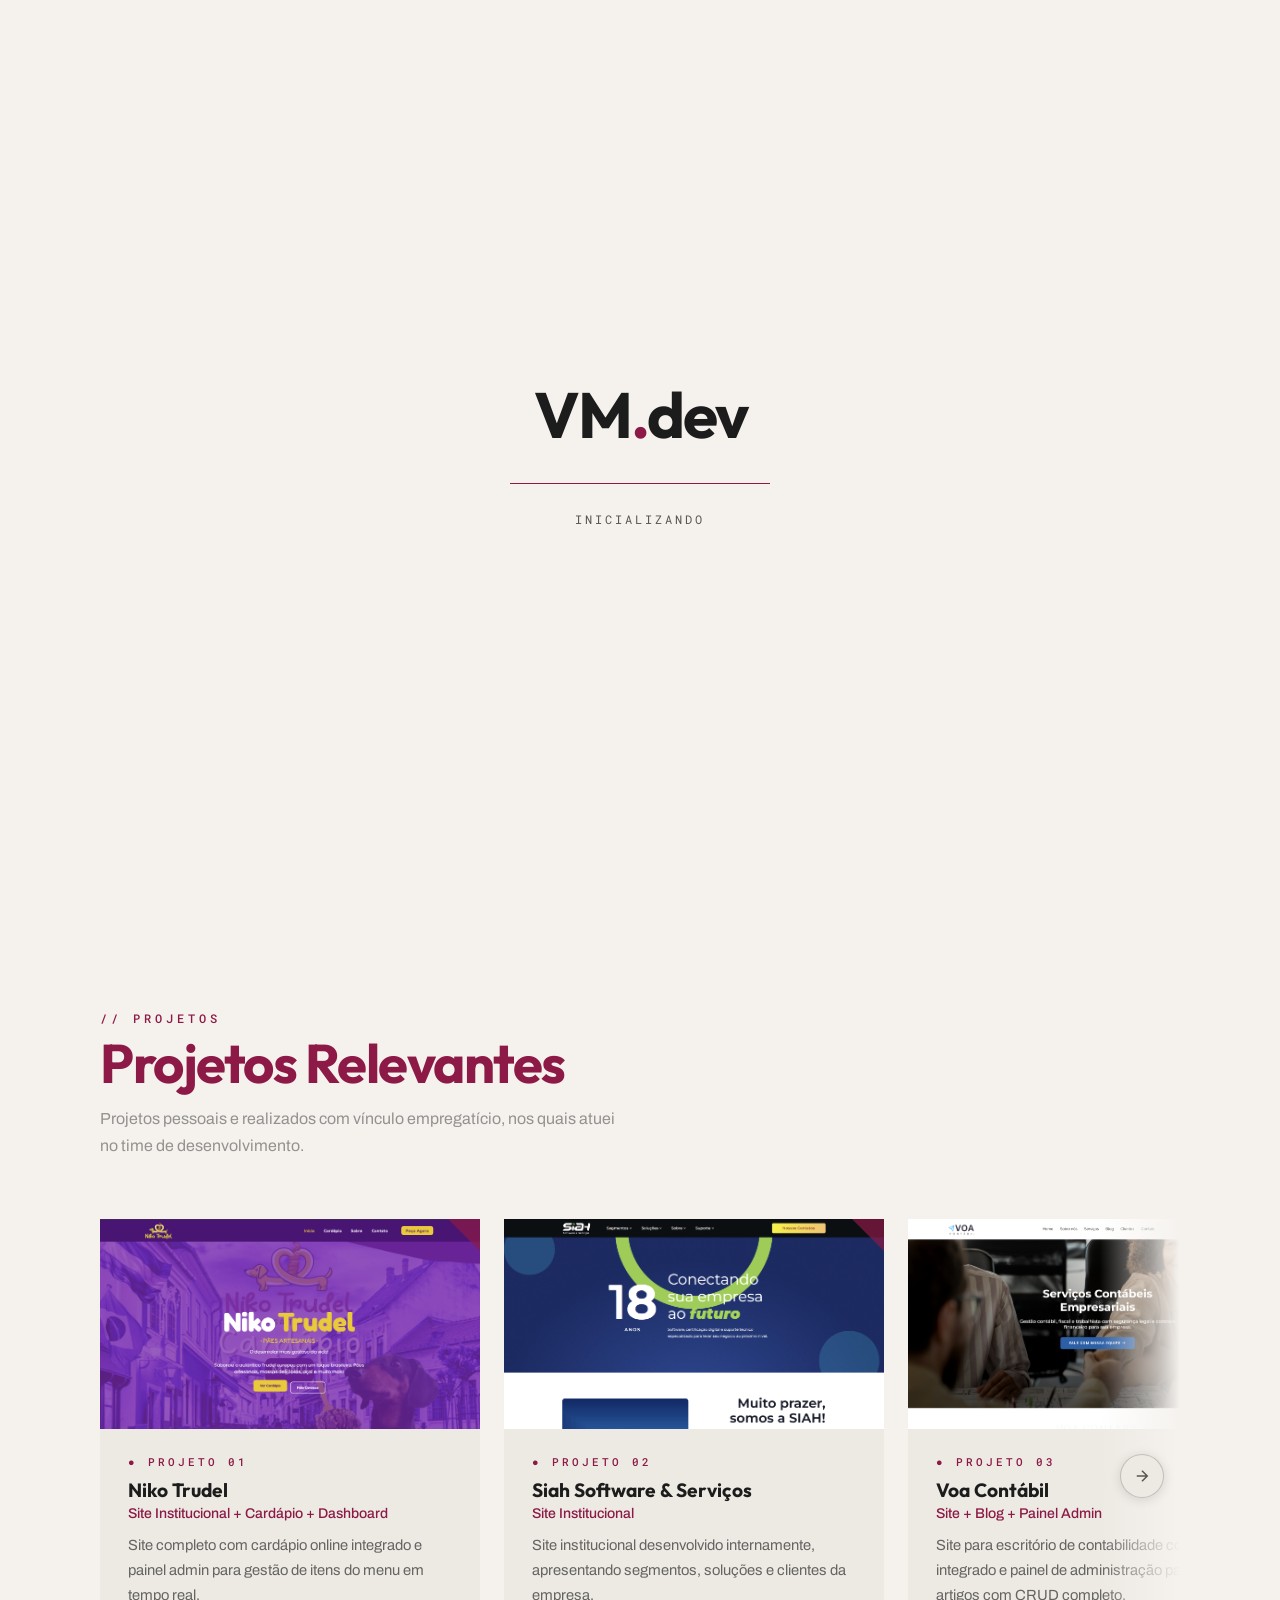
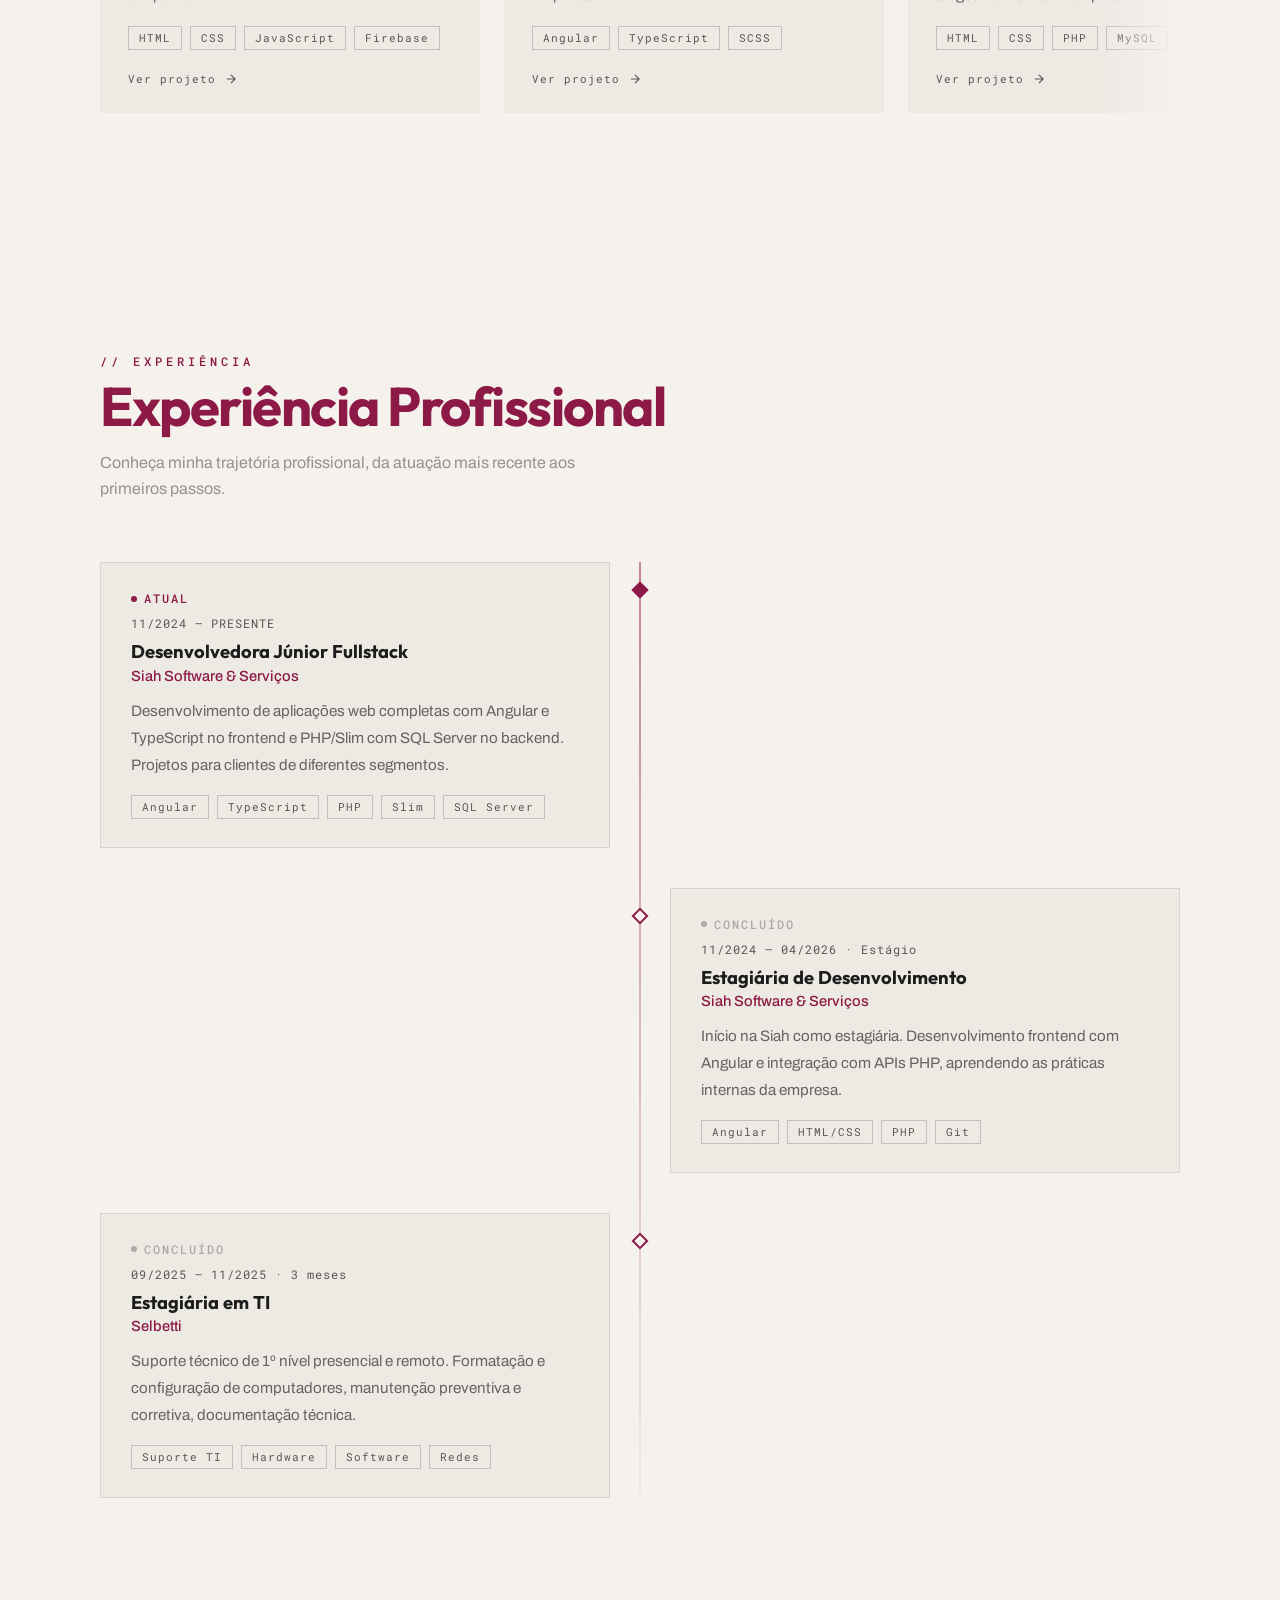
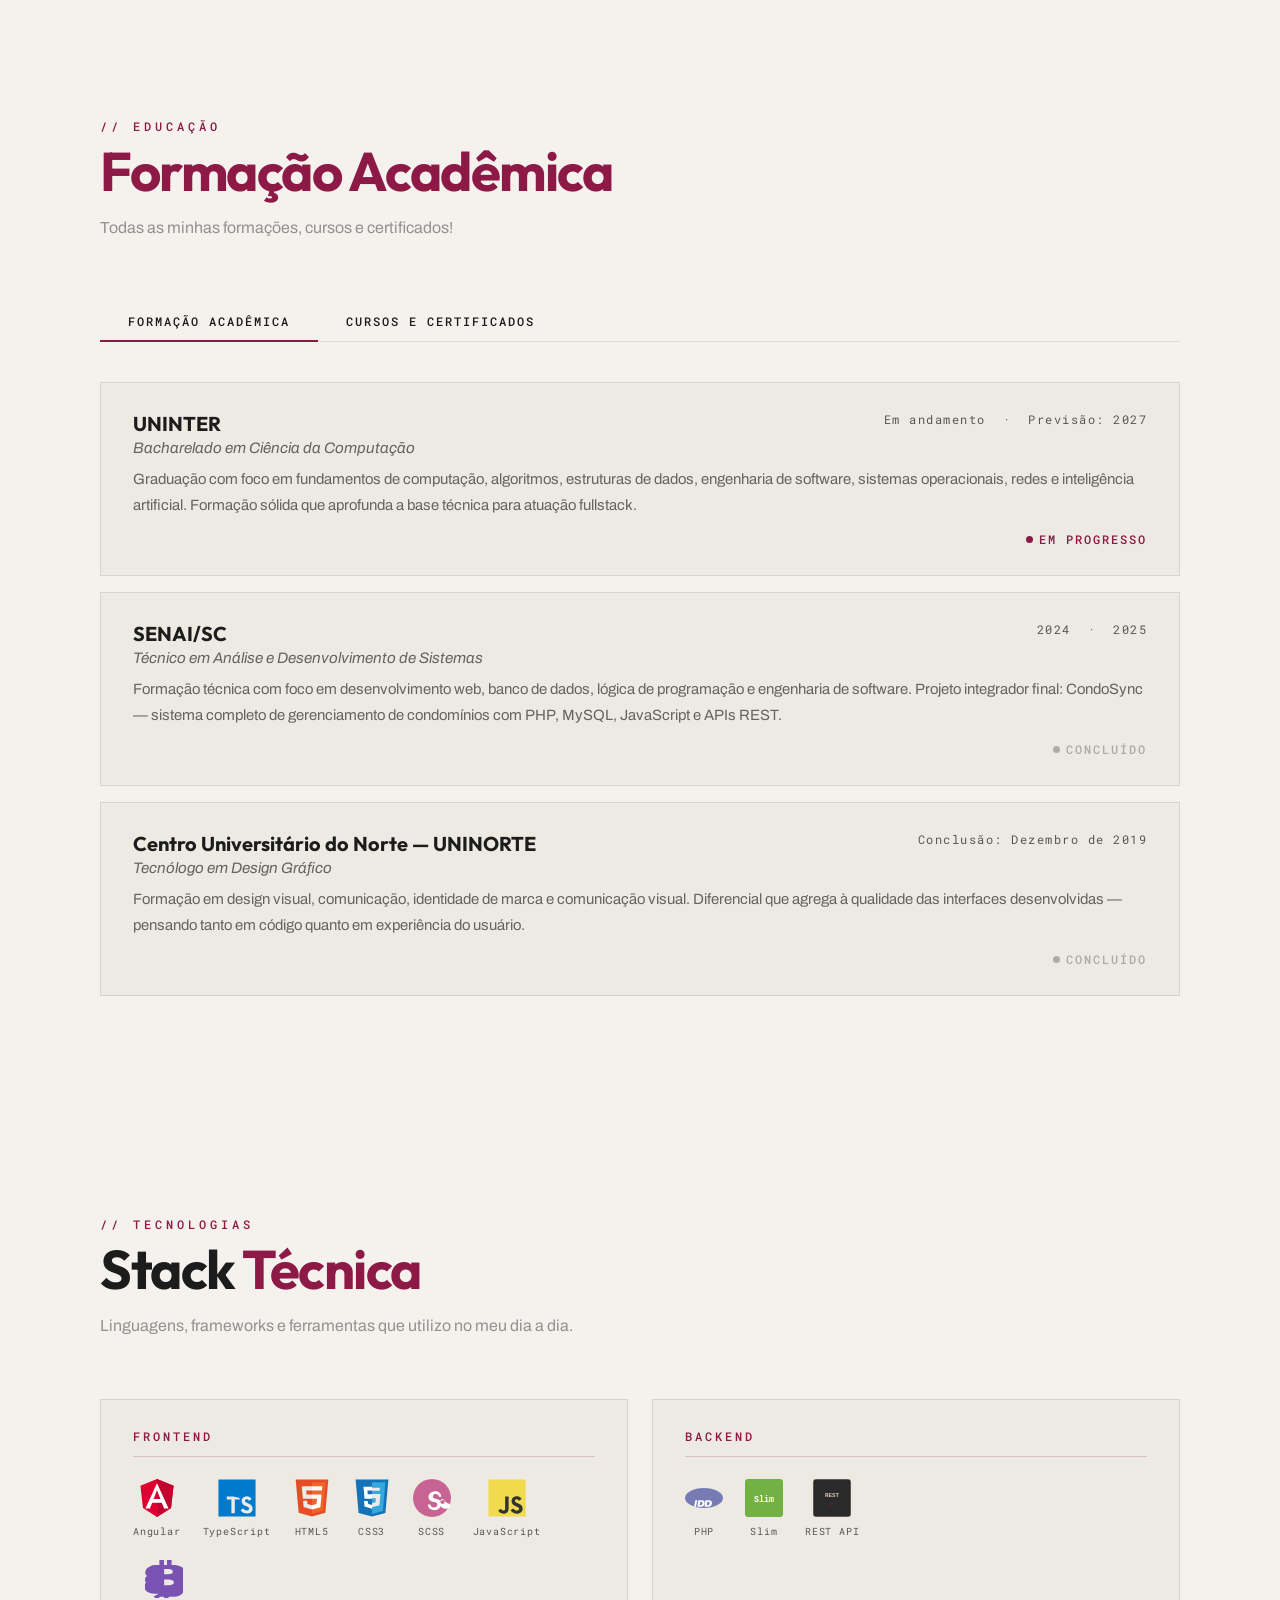
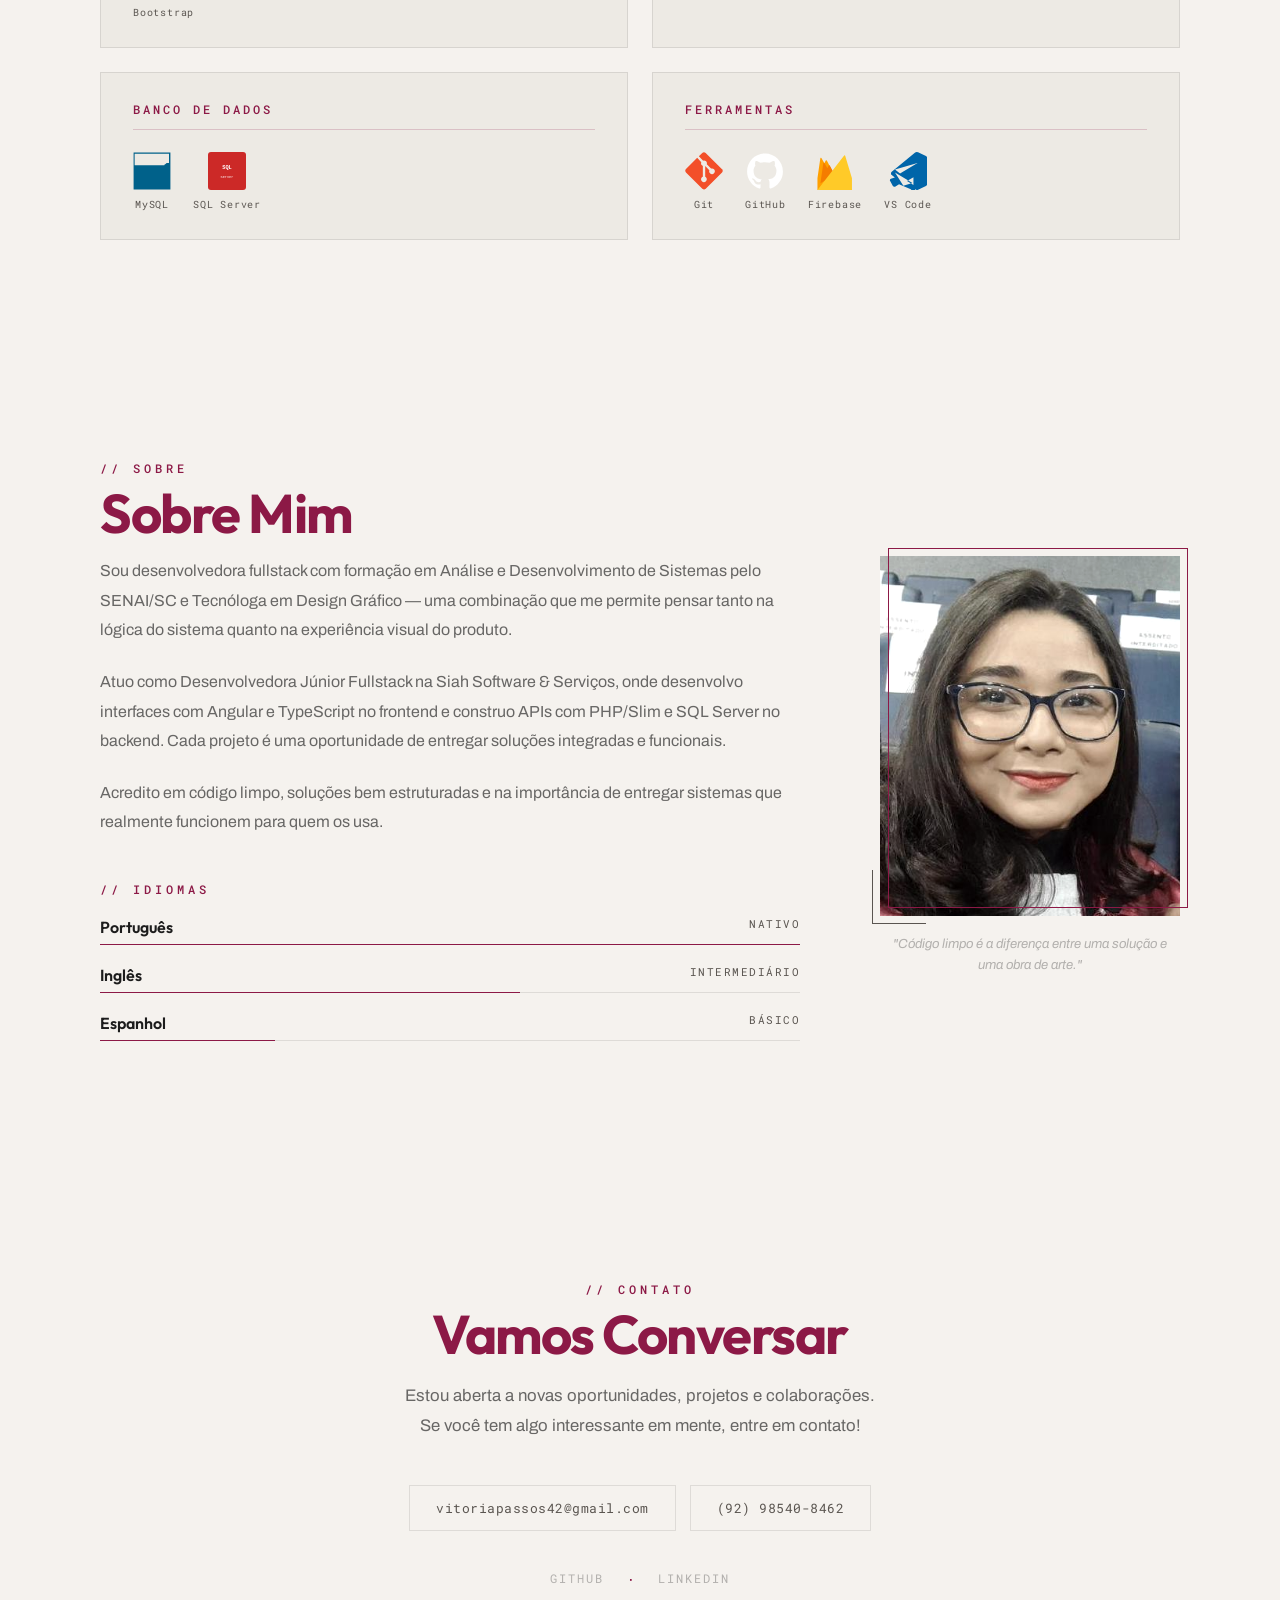
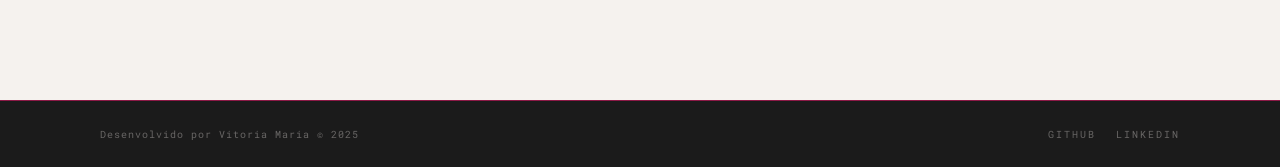
==== commit f83d75a0: "ajuste layout" ====
--- a/index.html
+++ b/index.html
@@ -80,7 +80,7 @@
               <div data-pt="Frontend &amp; Backend" data-en="Frontend &amp; Backend">Frontend &amp; Backend</div>
             </div>
           </div>
-          <a href="#" class="btn-primary" download>
+          <a href="assets/docs/Currículo_VitoriaMaria_DesenvolvedoraJr.pdf" class="btn-primary" download>
             <svg width="16" height="16" viewBox="0 0 24 24" fill="none" stroke="currentColor" stroke-width="2">
               <path d="M21 15v4a2 2 0 01-2 2H5a2 2 0 01-2-2v-4" />
               <polyline points="7,10 12,15 17,10" />
@@ -125,140 +125,151 @@
       <p class="section-sub"
         data-pt="Projetos pessoais e realizados com vínculo empregatício, nos quais atuei no time de desenvolvimento."
         data-en="Personal projects and those developed through employment, in which I worked as part of the development team.">
-        Projetos pessoais e realizados com vínculo empregatício, nos quais atuei no time de desenvolvimento.</p>
-
-      <div class="proj-track-wrap reveal">
-        <div class="proj-track" id="projTrack">
-
-          <div class="proj-card">
-            <div class="proj-img"><img src="assets/img/niko.png" alt="Niko Trudel" /></div>
-            <div class="proj-body">
-              <div class="proj-idx">● PROJETO 01</div>
-              <div class="proj-name">Niko Trudel</div>
-              <div class="proj-type"><span data-pt="Site Institucional + Cardápio + Dashboard"
-                  data-en="Institutional Site + Menu + Dashboard">Site Institucional + Cardápio + Dashboard</span></div>
-              <p class="proj-desc"><span
-                  data-pt="Site completo com cardápio online integrado e painel admin para gestão de itens do menu em tempo real."
-                  data-en="Complete site with integrated online menu and admin panel for real-time item management.">Site
-                  completo com cardápio online integrado e painel admin para gestão de itens do menu em tempo
-                  real.</span></p>
-              <div style="display:flex;flex-wrap:wrap;gap:8px;margin-bottom:18px;">
-                <span class="tag">HTML</span><span class="tag">CSS</span><span class="tag">JavaScript</span><span
-                  class="tag">Firebase</span>
-              </div>
-              <a href="https://sitenikotrudel.web.app/" target="_blank" rel="noopener" class="proj-link">
-                Ver projeto <svg width="14" height="14" viewBox="0 0 24 24" fill="none" stroke="currentColor"
-                  stroke-width="2">
-                  <path d="M5 12h14M12 5l7 7-7 7" />
+        Projetos pessoais e realizados com vínculo empregatício, nos quais atuei no time de desenvolvimento.
+      </p>
+
+      <div class="proj-outer reveal">
+        <button class="proj-arrow-float-left" id="projArrowLeft" aria-label="Anterior">
+          <svg width="18" height="18" viewBox="0 0 24 24" fill="none" stroke="currentColor" stroke-width="2">
+            <path d="M19 12H5M12 19l-7-7 7-7" />
+          </svg>
+        </button>
+        <button class="proj-arrow-float" id="projArrow" aria-label="Ver mais projetos">
+          <svg width="18" height="18" viewBox="0 0 24 24" fill="none" stroke="currentColor" stroke-width="2">
+            <path d="M5 12h14M12 5l7 7-7 7" />
+          </svg>
+        </button>
+
+        <div class="proj-track-wrap" id="projWrap">
+          <div class="proj-track" id="projTrack">
+
+            <div class="proj-card">
+              <div class="proj-img"><img src="assets/img/niko.png" alt="Niko Trudel" /></div>
+              <div class="proj-body">
+                <div class="proj-idx">● PROJETO 01</div>
+                <div class="proj-name">Niko Trudel</div>
+                <div class="proj-type"><span data-pt="Site Institucional + Cardápio + Dashboard"
+                    data-en="Institutional Site + Menu + Dashboard">Site Institucional + Cardápio + Dashboard</span>
+                </div>
+                <p class="proj-desc"><span
+                    data-pt="Site completo com cardápio online integrado e painel admin para gestão de itens do menu em tempo real."
+                    data-en="Complete site with integrated online menu and admin panel for real-time item management.">Site
+                    completo com cardápio online integrado e painel admin para gestão de itens do menu em tempo
+                    real.</span></p>
+                <div style="display:flex;flex-wrap:wrap;gap:8px;margin-bottom:18px;">
+                  <span class="tag">HTML</span><span class="tag">CSS</span><span class="tag">JavaScript</span><span
+                    class="tag">Firebase</span>
+                </div>
+                <a href="https://sitenikotrudel.web.app/" target="_blank" rel="noopener" class="proj-link">
+                  Ver projeto <svg width="14" height="14" viewBox="0 0 24 24" fill="none" stroke="currentColor"
+                    stroke-width="2">
+                    <path d="M5 12h14M12 5l7 7-7 7" />
+                  </svg>
+                </a>
+              </div>
+            </div>
+
+            <div class="proj-card">
+              <div class="proj-img"><img src="assets/img/siah.png" alt="Siah" /></div>
+              <div class="proj-body">
+                <div class="proj-idx">● PROJETO 02</div>
+                <div class="proj-name">Siah Software &amp; Serviços</div>
+                <div class="proj-type" data-pt="Site Institucional" data-en="Institutional Site">Site Institucional
+                </div>
+                <p class="proj-desc"><span
+                    data-pt="Site institucional desenvolvido internamente, apresentando segmentos, soluções e clientes da empresa."
+                    data-en="Institutional site developed in-house, showcasing the company's segments, solutions and clients.">Site
+                    institucional desenvolvido internamente, apresentando segmentos, soluções e clientes da
+                    empresa.</span></p>
+                <div style="display:flex;flex-wrap:wrap;gap:8px;margin-bottom:18px;">
+                  <span class="tag">Angular</span><span class="tag">TypeScript</span><span class="tag">SCSS</span>
+                </div>
+                <a href="https://sitesiah.web.app/" target="_blank" rel="noopener" class="proj-link">
+                  Ver projeto <svg width="14" height="14" viewBox="0 0 24 24" fill="none" stroke="currentColor"
+                    stroke-width="2">
+                    <path d="M5 12h14M12 5l7 7-7 7" />
+                  </svg>
+                </a>
+              </div>
+            </div>
+
+            <div class="proj-card">
+              <div class="proj-img"><img src="assets/img/voa.png" alt="Voa Contábil" /></div>
+              <div class="proj-body">
+                <div class="proj-idx">● PROJETO 03</div>
+                <div class="proj-name">Voa Contábil</div>
+                <div class="proj-type">Site + Blog + Painel Admin</div>
+                <p class="proj-desc"><span
+                    data-pt="Site para escritório de contabilidade com blog integrado e painel de administração para gestão de artigos com CRUD completo."
+                    data-en="Accounting office site with integrated blog and admin panel for full CRUD article management.">Site
+                    para escritório de contabilidade com blog integrado e painel de administração para gestão de artigos
+                    com CRUD completo.</span></p>
+                <div style="display:flex;flex-wrap:wrap;gap:8px;margin-bottom:18px;">
+                  <span class="tag">HTML</span><span class="tag">CSS</span><span class="tag">PHP</span><span
+                    class="tag">MySQL</span>
+                </div>
+                <a href="https://voacontabil.com.br/" target="_blank" rel="noopener" class="proj-link">
+                  Ver projeto <svg width="14" height="14" viewBox="0 0 24 24" fill="none" stroke="currentColor"
+                    stroke-width="2">
+                    <path d="M5 12h14M12 5l7 7-7 7" />
+                  </svg>
+                </a>
+              </div>
+            </div>
+
+            <div class="proj-card">
+              <div class="proj-img"><img src="assets/img/am.png" alt="AM Consultoria" /></div>
+              <div class="proj-body">
+                <div class="proj-idx">● PROJETO 04</div>
+                <div class="proj-name">AM Consultoria Qualisan</div>
+                <div class="proj-type">Site + Blog + Painel Admin</div>
+                <p class="proj-desc"><span
+                    data-pt="Site para consultoria em segurança alimentar com blog técnico e painel admin para publicação de artigos."
+                    data-en="Food safety consultancy site with a technical blog and admin panel for article publishing.">Site
+                    para consultoria em segurança alimentar com blog técnico e painel admin para publicação de
+                    artigos.</span></p>
+                <div style="display:flex;flex-wrap:wrap;gap:8px;margin-bottom:18px;">
+                  <span class="tag">HTML</span><span class="tag">CSS</span><span class="tag">PHP</span><span
+                    class="tag">MySQL</span>
+                </div>
+                <a href="https://amconsultoriaqualisan.com.br/" target="_blank" rel="noopener" class="proj-link">
+                  Ver projeto <svg width="14" height="14" viewBox="0 0 24 24" fill="none" stroke="currentColor"
+                    stroke-width="2">
+                    <path d="M5 12h14M12 5l7 7-7 7" />
+                  </svg>
+                </a>
+              </div>
+            </div>
+
+            <div class="proj-card">
+              <div class="proj-img-placeholder">
+                <svg width="52" height="52" viewBox="0 0 24 24" fill="none" stroke="#8C1946" stroke-width="1.2">
+                  <path d="M3 9l9-7 9 7v11a2 2 0 01-2 2H5a2 2 0 01-2-2z" />
+                  <polyline points="9,22 9,12 15,12 15,22" />
                 </svg>
-              </a>
-            </div>
-          </div>
-
-          <div class="proj-card">
-            <div class="proj-img"><img src="assets/img/siah.png" alt="Siah" /></div>
-            <div class="proj-body">
-              <div class="proj-idx">● PROJETO 02</div>
-              <div class="proj-name">Siah Software &amp; Serviços</div>
-              <div class="proj-type" data-pt="Site Institucional" data-en="Institutional Site">Site Institucional</div>
-              <p class="proj-desc"><span
-                  data-pt="Site institucional desenvolvido internamente, apresentando segmentos, soluções e clientes da empresa."
-                  data-en="Institutional site developed in-house, showcasing the company's segments, solutions and clients.">Site
-                  institucional desenvolvido internamente, apresentando segmentos, soluções e clientes da
-                  empresa.</span></p>
-              <div style="display:flex;flex-wrap:wrap;gap:8px;margin-bottom:18px;">
-                <span class="tag">Angular</span><span class="tag">TypeScript</span><span class="tag">SCSS</span>
-              </div>
-              <a href="https://sitesiah.web.app/" target="_blank" rel="noopener" class="proj-link">
-                Ver projeto <svg width="14" height="14" viewBox="0 0 24 24" fill="none" stroke="currentColor"
-                  stroke-width="2">
-                  <path d="M5 12h14M12 5l7 7-7 7" />
-                </svg>
-              </a>
-            </div>
-          </div>
-
-          <div class="proj-card">
-            <div class="proj-img"><img src="assets/img/voa.png" alt="Voa Contábil" /></div>
-            <div class="proj-body">
-              <div class="proj-idx">● PROJETO 03</div>
-              <div class="proj-name">Voa Contábil</div>
-              <div class="proj-type">Site + Blog + Painel Admin</div>
-              <p class="proj-desc"><span
-                  data-pt="Site para escritório de contabilidade com blog integrado e painel de administração para gestão de artigos com CRUD completo."
-                  data-en="Accounting office site with integrated blog and admin panel for full CRUD article management.">Site
-                  para escritório de contabilidade com blog integrado e painel de administração para gestão de artigos
-                  com CRUD completo.</span></p>
-              <div style="display:flex;flex-wrap:wrap;gap:8px;margin-bottom:18px;">
-                <span class="tag">HTML</span><span class="tag">CSS</span><span class="tag">PHP</span><span
-                  class="tag">MySQL</span>
-              </div>
-              <a href="https://voacontabil.com.br/" target="_blank" rel="noopener" class="proj-link">
-                Ver projeto <svg width="14" height="14" viewBox="0 0 24 24" fill="none" stroke="currentColor"
-                  stroke-width="2">
-                  <path d="M5 12h14M12 5l7 7-7 7" />
-                </svg>
-              </a>
-            </div>
-          </div>
-
-          <div class="proj-card">
-            <div class="proj-img"><img src="assets/img/am.png" alt="AM Consultoria" /></div>
-            <div class="proj-body">
-              <div class="proj-idx">● PROJETO 04</div>
-              <div class="proj-name">AM Consultoria Qualisan</div>
-              <div class="proj-type">Site + Blog + Painel Admin</div>
-              <p class="proj-desc"><span
-                  data-pt="Site para consultoria em segurança alimentar com blog técnico e painel admin para publicação de artigos."
-                  data-en="Food safety consultancy site with a technical blog and admin panel for article publishing.">Site
-                  para consultoria em segurança alimentar com blog técnico e painel admin para publicação de
-                  artigos.</span></p>
-              <div style="display:flex;flex-wrap:wrap;gap:8px;margin-bottom:18px;">
-                <span class="tag">HTML</span><span class="tag">CSS</span><span class="tag">PHP</span><span
-                  class="tag">MySQL</span>
-              </div>
-              <a href="https://amconsultoriaqualisan.com.br/" target="_blank" rel="noopener" class="proj-link">
-                Ver projeto <svg width="14" height="14" viewBox="0 0 24 24" fill="none" stroke="currentColor"
-                  stroke-width="2">
-                  <path d="M5 12h14M12 5l7 7-7 7" />
-                </svg>
-              </a>
-            </div>
-          </div>
-
-          <div class="proj-card">
-            <div class="proj-img-placeholder">
-              <svg width="52" height="52" viewBox="0 0 24 24" fill="none" stroke="#8C1946" stroke-width="1.2">
-                <path d="M3 9l9-7 9 7v11a2 2 0 01-2 2H5a2 2 0 01-2-2z" />
-                <polyline points="9,22 9,12 15,12 15,22" />
-              </svg>
-            </div>
-            <div class="proj-body">
-              <div class="proj-idx">● PROJETO 05 · ACADÊMICO</div>
-              <div class="proj-name">CondoSync</div>
-              <div class="proj-type"><span data-pt="Sistema de Gerenciamento de Condomínios"
-                  data-en="Condominium Management System">Sistema de Gerenciamento de Condomínios</span></div>
-              <p class="proj-desc"><span
-                  data-pt="Projeto integrador final do SENAI. Sistema colaborativo com APIs REST e banco de dados, dividido entre equipes e setores."
-                  data-en="SENAI final integrator project. Collaborative system using REST APIs and database, split across teams and departments.">Projeto
-                  integrador final do SENAI. Sistema colaborativo com APIs REST e banco de dados, dividido entre equipes
-                  e setores.</span></p>
-              <div style="display:flex;flex-wrap:wrap;gap:8px;">
-                <span class="tag">PHP</span><span class="tag">MySQL</span><span class="tag">JavaScript</span><span
-                  class="tag">Bootstrap</span>
-              </div>
-            </div>
-          </div>
-
-        </div>
-      </div>
-      <div class="proj-dots" id="projDots">
-        <button class="proj-dot active" data-idx="0"></button>
-        <button class="proj-dot" data-idx="1"></button>
-        <button class="proj-dot" data-idx="2"></button>
-        <button class="proj-dot" data-idx="3"></button>
-        <button class="proj-dot" data-idx="4"></button>
-      </div>
+              </div>
+              <div class="proj-body">
+                <div class="proj-idx">● PROJETO 05 · ACADÊMICO</div>
+                <div class="proj-name">CondoSync</div>
+                <div class="proj-type"><span data-pt="Sistema de Gerenciamento de Condomínios"
+                    data-en="Condominium Management System">Sistema de Gerenciamento de Condomínios</span></div>
+                <p class="proj-desc"><span
+                    data-pt="Projeto integrador final do SENAI. Sistema colaborativo com APIs REST e banco de dados, dividido entre equipes e setores."
+                    data-en="SENAI final integrator project. Collaborative system using REST APIs and database, split across teams and departments.">Projeto
+                    integrador final do SENAI. Sistema colaborativo com APIs REST e banco de dados, dividido entre
+                    equipes
+                    e setores.</span></p>
+                <div style="display:flex;flex-wrap:wrap;gap:8px;">
+                  <span class="tag">PHP</span><span class="tag">MySQL</span><span class="tag">JavaScript</span><span
+                    class="tag">Bootstrap</span>
+                </div>
+              </div>
+            </div>
+
+          </div>
+        </div>
+      </div>
+
     </div>
   </section>
 
@@ -676,9 +687,9 @@
           <a href="tel:+5592985408462" class="contato-link">(92) 98540-8462</a>
         </div>
         <div class="contato-socials reveal">
-          <a href="https://www.linkedin.com/in/vitoria-passos-179610254/" target="_blank" rel="noopener">LinkedIn</a>
-          <span style="color:rgba(212,197,176,.2)">·</span>
           <a href="https://github.com/ViviPassos" target="_blank" rel="noopener">GitHub</a>
+          <span style="color:#8C1946">·</span>
+          <a href="https://www.linkedin.com/in/vitoria-passos-179610254/" target="_blank" rel="noopener">LinkedIn</a>                   
         </div>
       </div>
     </div>
--- a/assets/css/style.css
+++ b/assets/css/style.css
@@ -1,9 +1,38 @@
 :root {
-    --base: #1E1E1E;
-    --card-bg: #252525;
+    --base: #F5F2EE;
+    --card-bg: #EDEAE4;
     --identity: #8C1946;
-    --accent: #D4C5B0;
-    --white: #F0EBE3;
+    --accent: #5A5550;
+    --white: #1C1C1C;
+
+    /* Variáveis semânticas derivadas */
+    --text-primary: rgba(28, 28, 28, 1);
+    --text-secondary: rgba(28, 28, 28, 0.65);
+    --text-muted: rgba(28, 28, 28, 0.45);
+    --text-faint: rgba(28, 28, 28, 0.30);
+
+    --border-subtle: rgba(28, 28, 28, 0.10);
+    --border-soft: rgba(28, 28, 28, 0.20);
+    --grid-line: rgba(28, 28, 28, 0.05);
+    --grid-strong: rgba(140, 25, 70, 0.08);
+}
+
+/* Navbar e Footer mantêm escuro */
+nav,
+footer {
+    background: rgba(20, 20, 20, 0.97) !important;
+    border-color: var(--identity) !important;
+}
+
+.nav-logo,
+.nav-links a,
+.nav-social a {
+    color: #F5F2EE !important;
+}
+
+.footer-copy,
+.footer-social a {
+    color: rgba(245, 242, 238, 0.35) !important;
 }
 
 *,
@@ -32,8 +61,8 @@
     position: fixed;
     inset: 0;
     background-image:
-        linear-gradient(rgba(212, 197, 176, 0.04) 1px, transparent 1px),
-        linear-gradient(90deg, rgba(212, 197, 176, 0.04) 1px, transparent 1px),
+        linear-gradient(rgba(28, 28, 28, 0.05) 1px, transparent 1px),
+        linear-gradient(90deg, rgba(28, 28, 28, 0.05) 1px, transparent 1px),
         linear-gradient(rgba(140, 25, 70, 0.08) 1px, transparent 1px),
         linear-gradient(90deg, rgba(140, 25, 70, 0.08) 1px, transparent 1px);
     background-size: 20px 20px, 20px 20px, 100px 100px, 100px 100px;
@@ -75,7 +104,7 @@
 .pre-bar-wrap {
     width: 260px;
     height: 1px;
-    background: rgba(212, 197, 176, 0.15);
+    background: rgba(28, 28, 28, 0.15);
     overflow: hidden;
 }
 
@@ -276,7 +305,7 @@
 
 .section-sub {
     font-size: 1rem;
-    color: rgba(240, 235, 227, .5);
+    color: var(--text-muted);
     max-width: 520px;
     line-height: 1.65;
     margin-bottom: 60px;
@@ -305,7 +334,7 @@
     font-family: 'Roboto Mono', monospace;
     font-size: .68rem;
     color: var(--accent);
-    border: 1px solid rgba(212, 197, 176, .22);
+    border: 1px solid var(--border-soft);
     padding: 4px 10px;
     letter-spacing: 1px;
     transition: border-color .2s, color .2s;
@@ -382,7 +411,7 @@
     font-family: 'Outfit', sans-serif;
     font-weight: 600;
     font-size: 1.35rem;
-    color: rgba(240, 235, 227, .5);
+    color: var(--text-muted);
     letter-spacing: -.3px;
     animation: slideRoles 9s infinite;
 }
@@ -421,7 +450,7 @@
     font-weight: 500;
     letter-spacing: 2px;
     text-transform: uppercase;
-    color: var(--white);
+    color: var(--base);
     background: var(--identity);
     border: none;
     padding: 16px 38px;
@@ -452,9 +481,60 @@
 }
 
 /* ── PROJETOS — SCROLL HORIZONTAL ── */
+
+.proj-outer {
+    position: relative;
+}
+
 .proj-track-wrap {
     position: relative;
-    /* fade edges */
+    overflow: hidden;
+}
+
+.proj-arrow-float,
+.proj-arrow-float-left {
+    position: absolute;
+    top: 50%;
+    transform: translateY(-50%);
+    z-index: 3;
+    width: 44px;
+    height: 44px;
+    border-radius: 50%;
+    border: 1px solid var(--border-soft);
+    background: var(--card-bg);
+    color: var(--accent);
+    display: flex;
+    align-items: center;
+    justify-content: center;
+    cursor: pointer;
+    transition: border-color .2s, color .2s, opacity .3s, transform .2s;
+    box-shadow: 0 2px 12px rgba(0, 0, 0, 0.12);
+}
+
+.proj-arrow-float {
+    right: 16px;
+}
+
+.proj-arrow-float-left {
+    left: 16px;
+    opacity: 0;
+    pointer-events: none;
+}
+
+.proj-arrow-float:hover,
+.proj-arrow-float-left:hover {
+    border-color: var(--identity);
+    color: var(--identity);
+}
+
+.proj-arrow-float.hidden {
+    opacity: 0;
+    pointer-events: none;
+}
+
+.proj-outer.can-left .proj-arrow-float-left {
+    opacity: 1;
+    pointer-events: all;
 }
 
 .proj-track-wrap::after {
@@ -477,18 +557,27 @@
     padding-right: 80px;
     scroll-snap-type: x mandatory;
     -ms-overflow-style: none;
-    scrollbar-width: none;
+    scrollbar-width: thin;
+    scrollbar-color: var(--identity) var(--border-subtle);
 }
 
 .proj-track::-webkit-scrollbar {
-    display: none;
+    height: 2px;
+}
+
+.proj-track::-webkit-scrollbar-track {
+    background: var(--border-subtle);
+}
+
+.proj-track::-webkit-scrollbar-thumb {
+    background: var(--identity);
 }
 
 .proj-card {
     flex-shrink: 0;
     width: 380px;
+    border-color: var(--border-subtle);
     background: var(--card-bg);
-    border: 1px solid rgba(212, 197, 176, .1);
     overflow: hidden;
     position: relative;
     transition: border-color .3s, transform .3s;
@@ -572,7 +661,7 @@
 
 .proj-desc {
     font-size: .92rem;
-    color: rgba(240, 235, 227, .55);
+    color: var(--text-secondary);
     line-height: 1.7;
     margin-bottom: 18px;
 }
@@ -612,7 +701,7 @@
 .proj-dot {
     width: 24px;
     height: 2px;
-    background: rgba(212, 197, 176, .2);
+    background: var(--border-soft);
     transition: background .3s, width .3s;
     cursor: pointer;
     border: none;
@@ -678,7 +767,7 @@
 
 .tl-card {
     background: var(--card-bg);
-    border: 1px solid rgba(212, 197, 176, .1);
+    border: 1px solid var(--border-subtle);
     padding: 28px 30px;
     transition: border-color .3s;
 }
@@ -708,7 +797,7 @@
 }
 
 .tl-status.done {
-    color: rgba(212, 197, 176, .4);
+    color: var(--text-faint);
 }
 
 .tl-date {
@@ -737,7 +826,7 @@
 
 .tl-desc {
     font-size: .95rem;
-    color: rgba(240, 235, 227, .58);
+    color: var(--text-secondary);
     line-height: 1.78;
     margin-bottom: 16px;
 }
@@ -753,7 +842,7 @@
     display: flex;
     gap: 0;
     margin-bottom: 40px;
-    border-bottom: 1px solid rgba(212, 197, 176, .12);
+    border-bottom: 1px solid var(--border-subtle);
 }
 
 .edu-tab {
@@ -762,7 +851,7 @@
     font-weight: 500;
     letter-spacing: 2px;
     text-transform: uppercase;
-    color: rgba(212, 197, 176, .5);
+    color: var(--white);
     padding: 12px 28px;
     background: none;
     border: none;
@@ -798,7 +887,7 @@
 /* Card no estilo Nicolas */
 .edu-item {
     background: var(--card-bg);
-    border: 1px solid rgba(212, 197, 176, .1);
+    border: 1px solid var(--border-subtle);
     padding: 28px 32px;
     transition: border-color .3s;
     display: flex;
@@ -831,7 +920,7 @@
 
 .edu-degree-name {
     font-size: .95rem;
-    color: rgba(240, 235, 227, .6);
+    color: var(--text-secondary);
     font-style: italic;
     margin-bottom: 0;
 }
@@ -847,7 +936,7 @@
 
 .edu-desc {
     font-size: .93rem;
-    color: rgba(240, 235, 227, .55);
+    color: var(--text-secondary);
     line-height: 1.75;
 }
 
@@ -877,13 +966,13 @@
 }
 
 .edu-badge.done {
-    color: rgba(212, 197, 176, .4);
+    color: var(--text-faint);
 }
 
 /* Cursos — cards estilo Nicolas */
 .curso-card {
     background: var(--card-bg);
-    border: 1px solid rgba(212, 197, 176, .1);
+    border: 1px solid var(--border-subtle);
     padding: 22px 28px;
     display: flex;
     align-items: flex-start;
@@ -929,7 +1018,7 @@
 
 .tech-block {
     background: var(--card-bg);
-    border: 1px solid rgba(212, 197, 176, .1);
+    border: 1px solid var(--border-subtle);
     padding: 28px 32px;
     transition: border-color .3s;
 }
@@ -994,7 +1083,7 @@
 
 .sobre-text p {
     font-size: 1rem;
-    color: rgba(240, 235, 227, .68);
+    color: var(--text-secondary);
     line-height: 1.85;
     margin-bottom: 22px;
 }
@@ -1045,7 +1134,7 @@
     margin-top: 18px;
     font-family: 'Archivo', sans-serif;
     font-size: .82rem;
-    color: rgba(212, 197, 176, .45);
+    color: var(--text-faint);
     font-style: italic;
     line-height: 1.55;
     text-align: center;
@@ -1081,7 +1170,7 @@
 
 .lang-bar {
     height: 1px;
-    background: rgba(212, 197, 176, .12);
+    background: var(--border-subtle);
 }
 
 .lang-fill {
@@ -1101,7 +1190,7 @@
 
 .contato-desc {
     font-size: 1.05rem;
-    color: rgba(240, 235, 227, .58);
+    color: var(--text-secondary);
     line-height: 1.78;
     margin-bottom: 44px;
 }
@@ -1119,7 +1208,7 @@
     font-size: .8rem;
     color: var(--accent);
     text-decoration: none;
-    border: 1px solid rgba(212, 197, 176, .18);
+    border: 1px solid var(--border-subtle);
     padding: 14px 26px;
     letter-spacing: .5px;
     transition: border-color .2s, color .2s;
@@ -1139,7 +1228,7 @@
 .contato-socials a {
     font-family: 'Roboto Mono', monospace;
     font-size: .72rem;
-    color: rgba(212, 197, 176, .4);
+    color: var(--text-faint);
     text-decoration: none;
     letter-spacing: 2px;
     text-transform: uppercase;
@@ -1277,7 +1366,7 @@
 }
 
 .lang-btn:hover {
-    color: var(--white);
+    color: var(--base);
     border-color: var(--accent);
 }
 
@@ -1312,11 +1401,11 @@
 
 .lang-option:hover {
     background: rgba(140, 25, 70, .15);
-    color: var(--white);
+    color: var(--base);
 }
 
 .lang-option.active {
-    color: var(--white);
+    color: var(--base);
 }
 
 .lang-flag {
